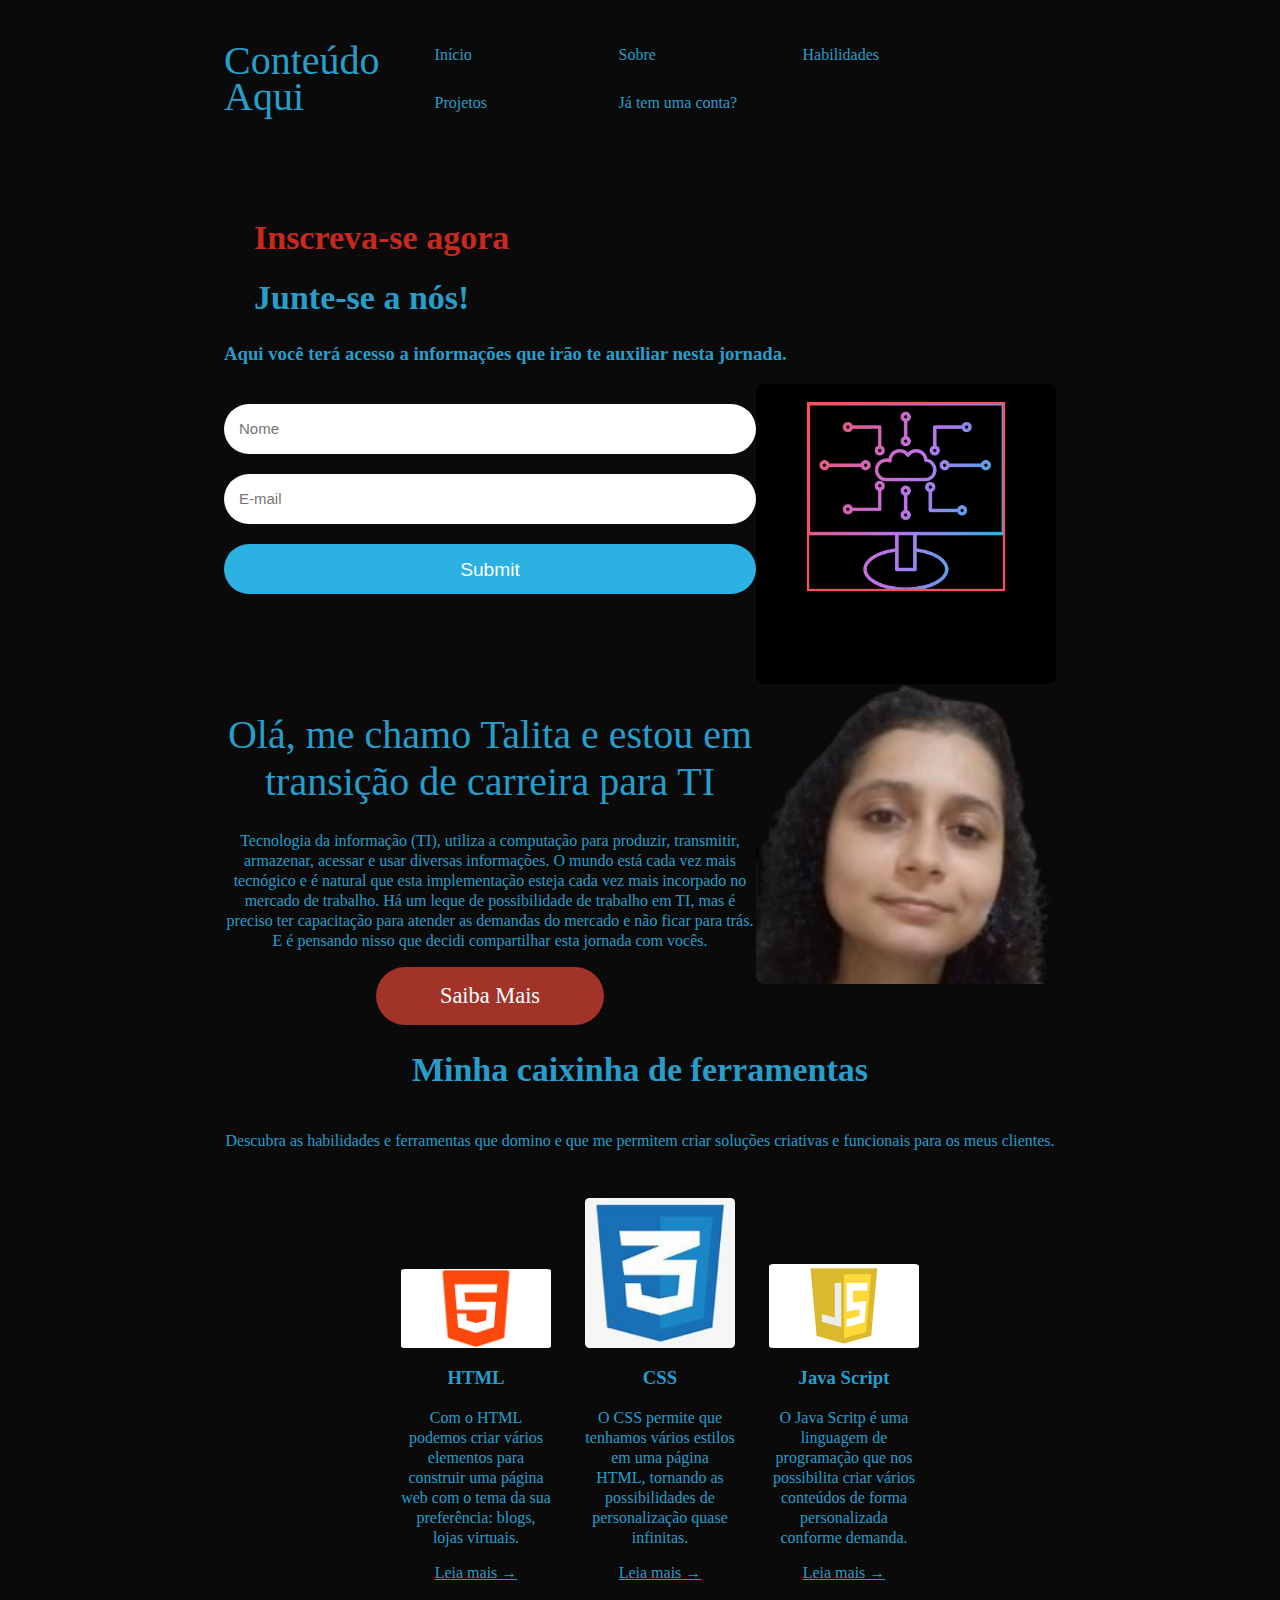
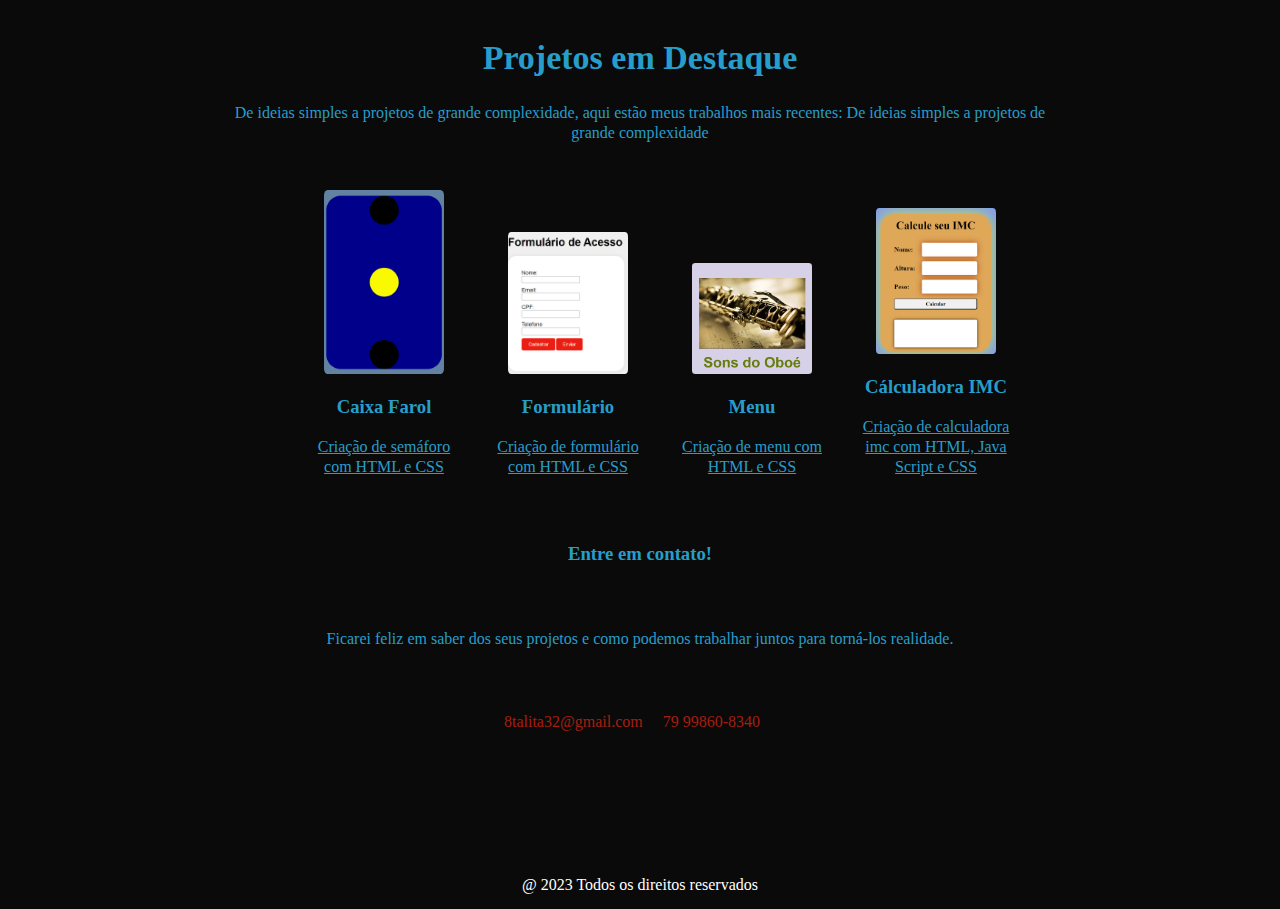
==== index.html @ 5a0dc0a3 "Update index.html" ====
<!DOCTYPE html>
<html lang="en">
<head>
    <meta charset="UTF-8">
    <meta name="viewport" content="width=device-width, initial-scale=1.0">
    <link rel="stylesheet" href="estilizando.css">
    <script src="estilizando.js"></script>
    
    <title>Trilhando TI</title>
   
</head>
<body>
    <header>
        <div id="title">
            <h1>Conteúdo</h1>
            <h1>Aqui</h1>
        </div>
        <ul class="navbar_links">
            <a href="inicio"><li>Início</li></a>
            <a href="about"><li>Sobre</li></a>
            <a href="https://github.com/8talita"><li>Habilidades</li></a>
            <a href="https://github.com/8talita/my.port.fullstack"><li>Projetos</li></a>
            <a href="#" id="Inscreva-se-btn"><li>Já tem uma conta?</li></a>
        </ul>
    </header>
    <main>
        <aside>
            <h2><span>Inscreva-se agora</span></h2>
            <h2>Junte-se a nós!</h2>
            <h3>
                Aqui você terá acesso a informações que irão te auxiliar nesta jornada.
            </h3>
            <div class="form_image">
            <form>
                <input type="text" placeholder="Nome">
                <input type="text" placeholder="E-mail">
                <input type="submit" placeholder="Enviar">
            </form>
            <img src="now.png" alt="frente">
            </div>
        </aside>
        <div id="inicio" class="meio">
            <div class="meio_esquerda">
                <h1>Olá, me chamo Talita e estou em transição de carreira para TI</h1>
                <p>
                    Tecnologia da informação (TI), utiliza a computação para produzir, transmitir, armazenar, acessar e usar diversas informações. O mundo está cada vez mais tecnógico e é natural que esta implementação esteja cada vez mais incorpado no mercado de trabalho.
                    Há um leque de possibilidade de trabalho em TI, mas é preciso ter capacitação para atender as demandas do mercado e não ficar para trás. E é pensando nisso que decidi compartilhar esta jornada com vocês.
                </p>
               
                <a class="btn btn-primary" href="#about"> Saiba Mais</a>
                
            </div>
            <div class="meio_direita">
                <img src="euee.png" alt="eu">

            </div>
        </div>
       <!-- <section id="about" class="about max_width">
        <div class="about_left">
            <p>
           <h2 class="secundary-title"> Além de  Desenvolvedora, quem sou eu?</h2>
           </p>
           <p></p>
            <li> <p>
                Que tal tal se conectar comigo nas redes sociais? Assim vocês me
                conhecem mais um pouquinho e podemos trocar experiência
            </p>
           
        <ul class="redesocial max-Width">
            <li>
                <div class="redes">
                <a href="https://github.com/8talita"><img src="github.png" alt="github"></a>
            </li>
            <li>
                <a href="https://www.instagram.com/8talita/"><img src="instagram.png" alt="instagram"></a>
            </li>
            <li>
                <a href="https://www.linkedin.com/in/talita-priscila-farias-santos-453526150/"><img src="linkedin.png" alt="linkedin"></a>
            </li>
        </ul>
    </div>
        </section> -->
<section id="skills" class="skills">
    <div class="skills_content max-Width">
        <h2 class="fourth-title">Minha caixinha de ferramentas</h2>
        <p class="description">
            Descubra as habilidades e ferramentas que domino e que me permitem criar soluções criativas e funcionais para os meus clientes.
        </p>   
   
        <ul>
            <li>
                <div class="element1">
                   <img src="html.png" alt="eita">
                </div>
                <div class="project_info max-Width">
                    <h3>
                      HTML
                    </h3>
                    <p>
                        Com o HTML podemos criar vários elementos para construir uma página web com o tema da sua preferência: blogs, lojas virtuais.
                    </p>
                    <a href="#">Leia mais &rarr;</a>
                </div>
            </li>
            <li>
                <div class="element2">
                    <img src="css_res.jpg" alt="delivery">
                </div>
                <div class="project_info  max-Width">
                    <h3>
                       CSS
                    </h3>
                    <p>
                        O CSS permite que tenhamos vários estilos em uma página HTML, 
                        tornando as possibilidades de personalização quase infinitas. 
                    </p>
                    <a href="#">Leia mais &rarr;</a>
                </div>
            </li>

            <li>
                <div class="element3">
                    <img src="js.png" alt="ecommerce">
                </div>
                <div class="project_info  max-Width">
                    <h3>
                        Java Script
                    </h3>
                    <p>
                        O Java Scritp é uma linguagem de programação que nos possibilita criar vários conteúdos de forma personalizada conforme demanda.
                        
                    </p>
                    <a href="#">Leia mais &rarr;</a>
                </div>
            </li>
            <!-- <li>
                <div class="element4">
                    <img src="" alt="elem">
                </div>
                <div class="project_info  max-Width">
                    <h3>
                        Concretize seu sonho de obter sua loja virtual 
                    </h3>
                    <p>
                        Aqui você poderá reliazar o sonho de ter o seu próprio negócio
                        com ampla rentabilidade com menos custo.
                        Sistema web desenvolviido para empresa 
                        como cadastro de tarefas, atribuição de
                        acompanhamento do status da atividade
                    </p>
                    <a href="#">Leia mais &rarr;</a>
                </div>
            </li> -->
        </ul>
    </section>

    <section id="projects" class="projects max-Width">
        <div class="projects_content">
            <h2 class="secondary-title">
                Projetos em Destaque
            </h2>
<p > De ideias simples a projetos de grande complexidade, aqui estão 
    meus trabalhos mais recentes: De ideias simples a projetos de grande complexidade </p>
    
     </div>
            <ul>
                <li class="skills_item">
                    <div class="image_container">
                        <img src="files.png" alt="Gerenciamentos de versões">
                    </div>
                <h3>Caixa Farol</h3>
                
                
              
                <p>
                    <a href="caixa-farol.html">Criação de semáforo com HTML e CSS</a>
                </p>
                </li>

                <li class="skills_item">
                    <div class="image_container">
                        <img src="notebook.png" alt="Desenvolvimento Web">
                    </div>
                    <h3>Formulário</h3>
                    <p><a href="formulariotalita.html">Criação de formulário com HTML e CSS</a></p>
                </li>

                <li class="skills_item">
                    <div class="image_container">
                        <img src="menu.png" alt="Web Design">
                    </div>
                    <h3>Menu</h3>
                    <p><a href="menu.html">Criação de menu com HTML e CSS</a></p>
                    
                </li>

                <li class="skills_item">
                    <div class="image_container">
                        <img src="imc.png" alt="UX/UI Design">
                    </div>
                    <h3>Cálculadora IMC</h3>
                    <p><a href="imc.html">Criação de calculadora imc com HTML, Java Script e CSS</a></p>
                </li>
            </ul>
        </div>
    </section>
    <footer>
    <div class="footer_content max-Width mb-0" >
        <h3 class="tertiary-title mb-m">
            Entre em contato!
        </h3>
        <p class="mb-m">
            Ficarei feliz em saber dos seus projetos e como podemos trabalhar
            juntos para torná-los realidade.
        </p>
    <div class="footer-contact mb-m">
        <span class="mb-m">8talita32@gmail.com</span>
        <span>79 99860-8340</span>
    </div>

    <ul class="mb-l max-Width">
        <li><a href="#"> <img src="" alt=""></a></li>
        <li><a href="#"> <img src="" alt=""></a></li>
        <li><a href="#"> <img src="" alt=""></a></li>
    </ul>
    <p class="footer-copyright">
        @ 2023 Todos os direitos reservados
    </p>
    </div>
</footer>
    </main>
</body>
</html>
---- estilizando.css ----
body{
    background-color: rgb(10, 10, 10);
    color: rgb(39, 158, 202);
    font-family: poppinsregular;
    max-width: 65%;
    margin: 0 auto;
    padding: 15px;
}

header{ display: flex;
    flex-direction: row;
    justify-content: space-between;
    align-items: center;
}

#title{
    flex-direction: column;
    line-height: 10px;
}

li{
    display: inline-block;
    margin: 15px;
    width: 150px;
}
a{
    color:rgb(39, 158, 202);
}

a:hover{
  color: rgb(243, 243, 238);
    transition: 0.3s all;
}

#inscreva-se-btn{
    border:  7px solid (blue);
    padding: 10px;
    border-radius: 15px;
    
}
#inscreva-se-btn:hover{
    background-color: blueviolet;
    color: white;
    
}
h1{
    font-size: 40px; 
   font-weight: 200;
}

main{
    display: flex;
    flex-direction: column;
    margin-top: 50px;
}
 h2{
    font-size: 34px; 
    line-height: 30px;
    font-family:poppinsregular;
    margin: 30px 30px;
 }
 span{
    color: rgb(200, 41, 30);

 }
 p{
    line-height: 20px;
    max-width: 100%;
    font-family:poppinsregular;
    text-align: center;
 }

 img{
    width: 300px;
    flex-direction: column;
    border-radius: 3%;
 }

 form{
    display: flex;
    flex-direction: column;
    width: 100%;
 }

 input[  type="submit"]{
    height: 50px;
    width: 100%;
    background-color: rgb(43, 177, 226);
    color: rgb(255, 255, 255);
    font-weight:400;
    font-size:1.2rem;
    border-radius: 2rem;
    text-decoration: none;
 }

 input[ type="submit"]:hover{
    cursor: pointer;
 }

 input{
    margin-top: 20px;
    height: 20px;
    padding: 15px;
    border-radius: 2rem;
    border: none;
    font-size: 15px;
 }

 .form_image{
    display: flex;
    flex-direction: row !important;
 }
 .meio{
    display: flex;
    flex-direction:row;
    text-align: center;
 }

 .btn{
    background-color: none;
    border: none;
    padding: 1rem 4rem;
    display: inline-block;
    border-radius: 2rem;
 }

 .btn.btn-primary{
    background-color: rgb(162, 51, 41);
    color:white;
    font-weight:400;
    font-size:1.4rem;
    text-decoration: none;
 }

 .about{ flex-direction: column;
      
 }

.about h2{
   flex-direction: column;
}

.about_left h2{
   width: 100%;
   margin-right:100px;
   text-align: center;
}


.skills_content{
   display: flex;
   flex-direction: column;
   text-align: center;
}

.description{
   text-align: center;
   max-width: 100%;
   
}


.redesocial{ 
   display: flex;
   flex-direction: row;

}

.redesocial img{
margin: center;
max-width: 30%;
flex-direction: row;
ali
}



.skills_item img{
   max-width: 120px;
   
   
}


.projects{
   text-align: center !important;
   display: flex;
   flex-direction: column;
   max-width: 500%;
   
}

.projects p{
   max-width: 100%;
   text-align: center;
   flex-direction: column;
   
}
.project_info{
  align-items:center;
  width: 150px;
   
}


.element1{
   display:flex;
   flex-direction:row;
   text-align: center;
}

.element1 img{
   margin:center;
   width: 150px;
   border-radius:3%;
}

.element2{
   display:flex;
   flex-direction:row;
   text-align: center;
}
.element2 img{
   margin:center;
   width: 150px;
   border-radius:3%;
}

.element3{
   display:flex;
   flex-direction:row;
}
.element3 img{
   margin:center;
   width: 150px;
   border-radius:3%;
}
.element4{
   display:flex;
   flex-direction:row;
}
.element4 img{
   margin:center;
   width: 150px;
   border-radius:3%;
}
.max-width{
   width: 100%;
   max-width: 120rem;
   
}
.mb-0{
   margin-bottom: 0;
   
}
.mb-s{
   margin-bottom: 1rem;
   text-align: center;
   max-width: 60%;
}

.mb-m{
   margin-bottom: 4rem;
   text-align: center;
   max-width: 100%;
}
.mb-l{
   margin-bottom: 2rem;
}

.mb-xl{
   margin-bottom: 3rem;
}

.footer_content{
   display:inline-block;
   flex-direction: column;
   align-items: center;
   text-align: center;
   height: 10px;
   width: 100%;
}
.footer-contact span{
   color: rgb(167, 30, 15);
   margin-right: 1rem;
}

.footer-copyright{
   color: white;
   align-items: center;
}

@media only screen and (max-width:1024px){
 html{font-size:60%}
h1{font-size:1rem;
}}

@media only screen and (max-width:768px){
   html{
      font-size:58%;
   }
   .max-width{
      padding:0 2rem;
   }
}

@media only screen and (max-width: 425px){
   h1{
      font-size: 4.2rem;
   }
}
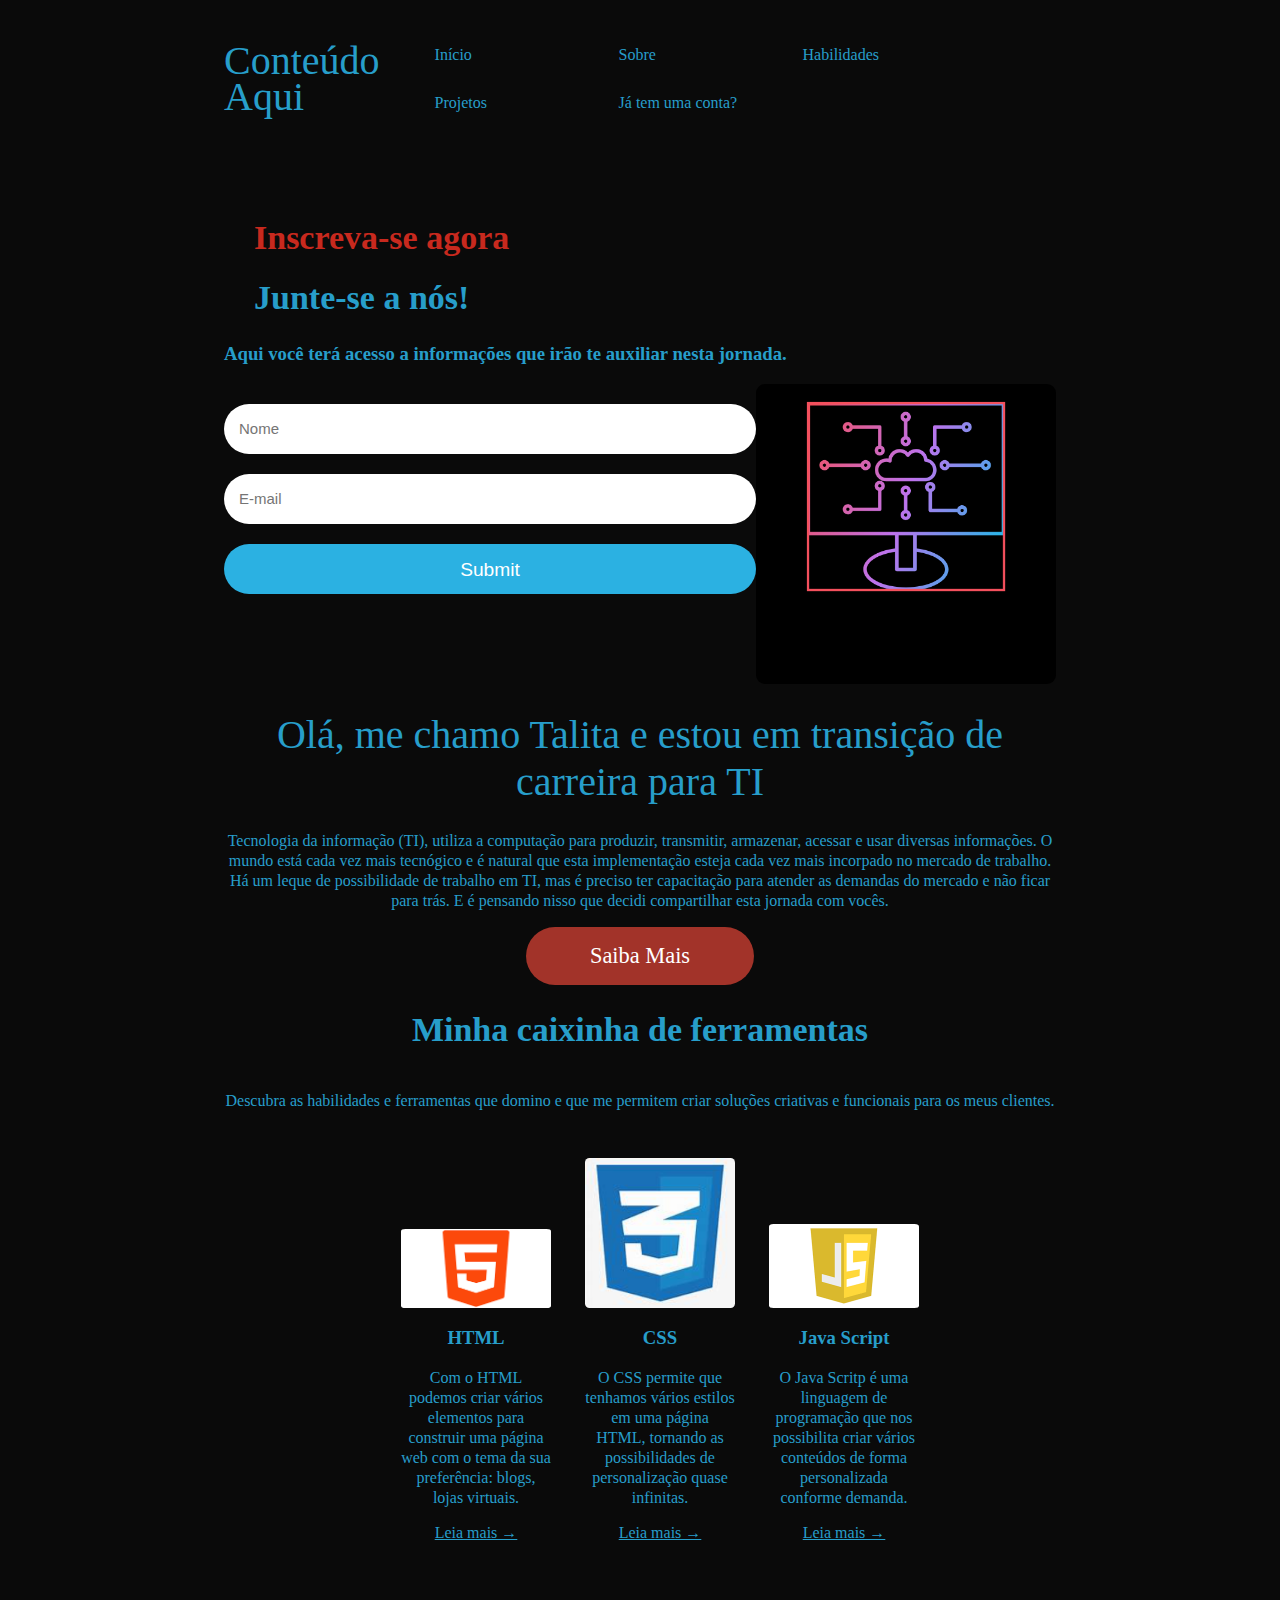
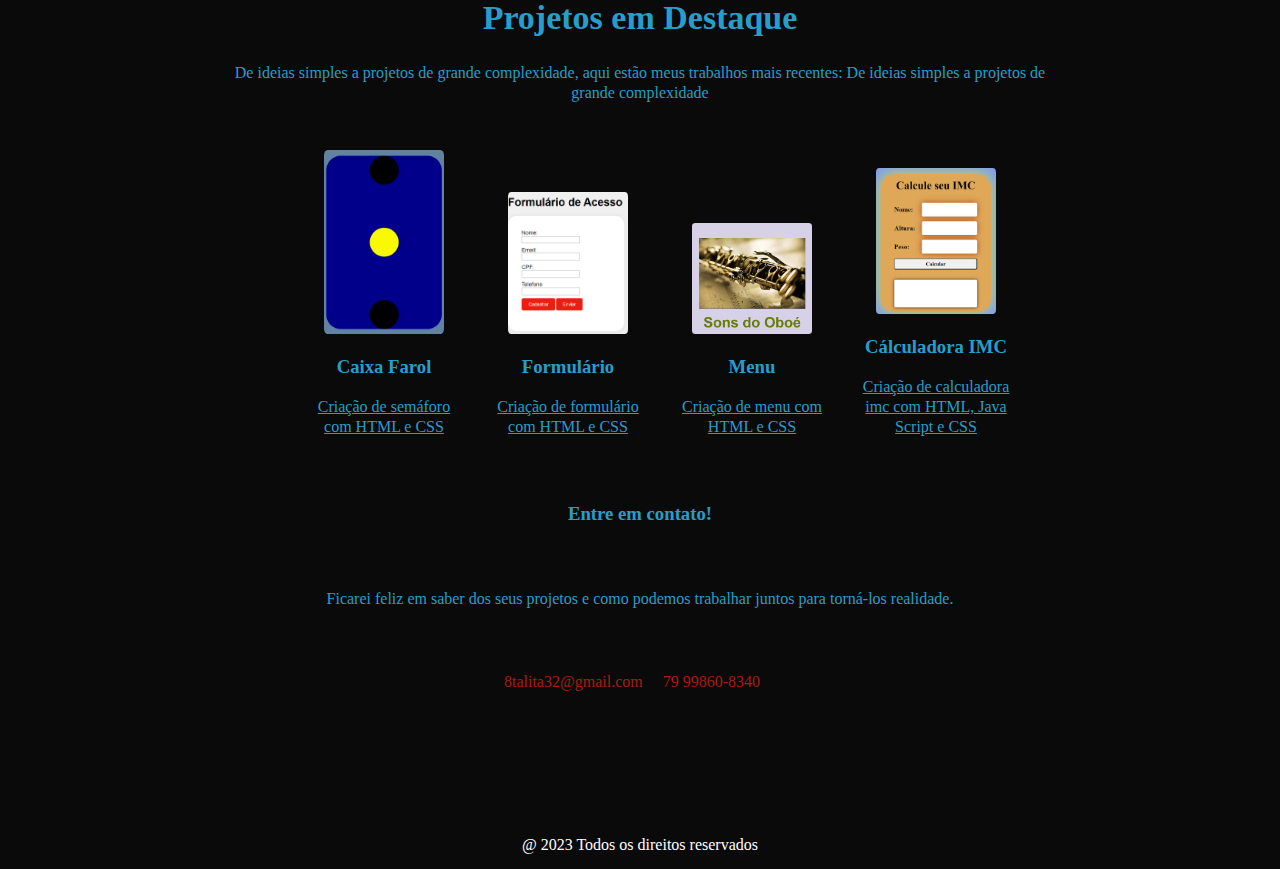
==== commit e214f15c: "Update index.html" ====
--- a/index.html
+++ b/index.html
@@ -50,10 +50,9 @@
                 <a class="btn btn-primary" href="#about"> Saiba Mais</a>
                 
             </div>
-            <div class="meio_direita">
+           <!--<div class="meio_direita">
                 <img src="euee.png" alt="eu">
-
-            </div>
+            </div>-->
         </div>
        <!-- <section id="about" class="about max_width">
         <div class="about_left">
@@ -66,19 +65,28 @@
                 conhecem mais um pouquinho e podemos trocar experiência
             </p>
            
+           
         <ul class="redesocial max-Width">
-            <li>
-                <div class="redes">
+            
+            <li div class="redes">
                 <a href="https://github.com/8talita"><img src="github.png" alt="github"></a>
-            </li>
-            <li>
+           
+            
                 <a href="https://www.instagram.com/8talita/"><img src="instagram.png" alt="instagram"></a>
-            </li>
-            <li>
+            
+          
                 <a href="https://www.linkedin.com/in/talita-priscila-farias-santos-453526150/"><img src="linkedin.png" alt="linkedin"></a>
             </li>
+      
         </ul>
-    </div>
+  
+        </section>
+
+        <style>
+           li {margin-inline: auto;
+
+            }
+        </style>
         </section> -->
 <section id="skills" class="skills">
     <div class="skills_content max-Width">
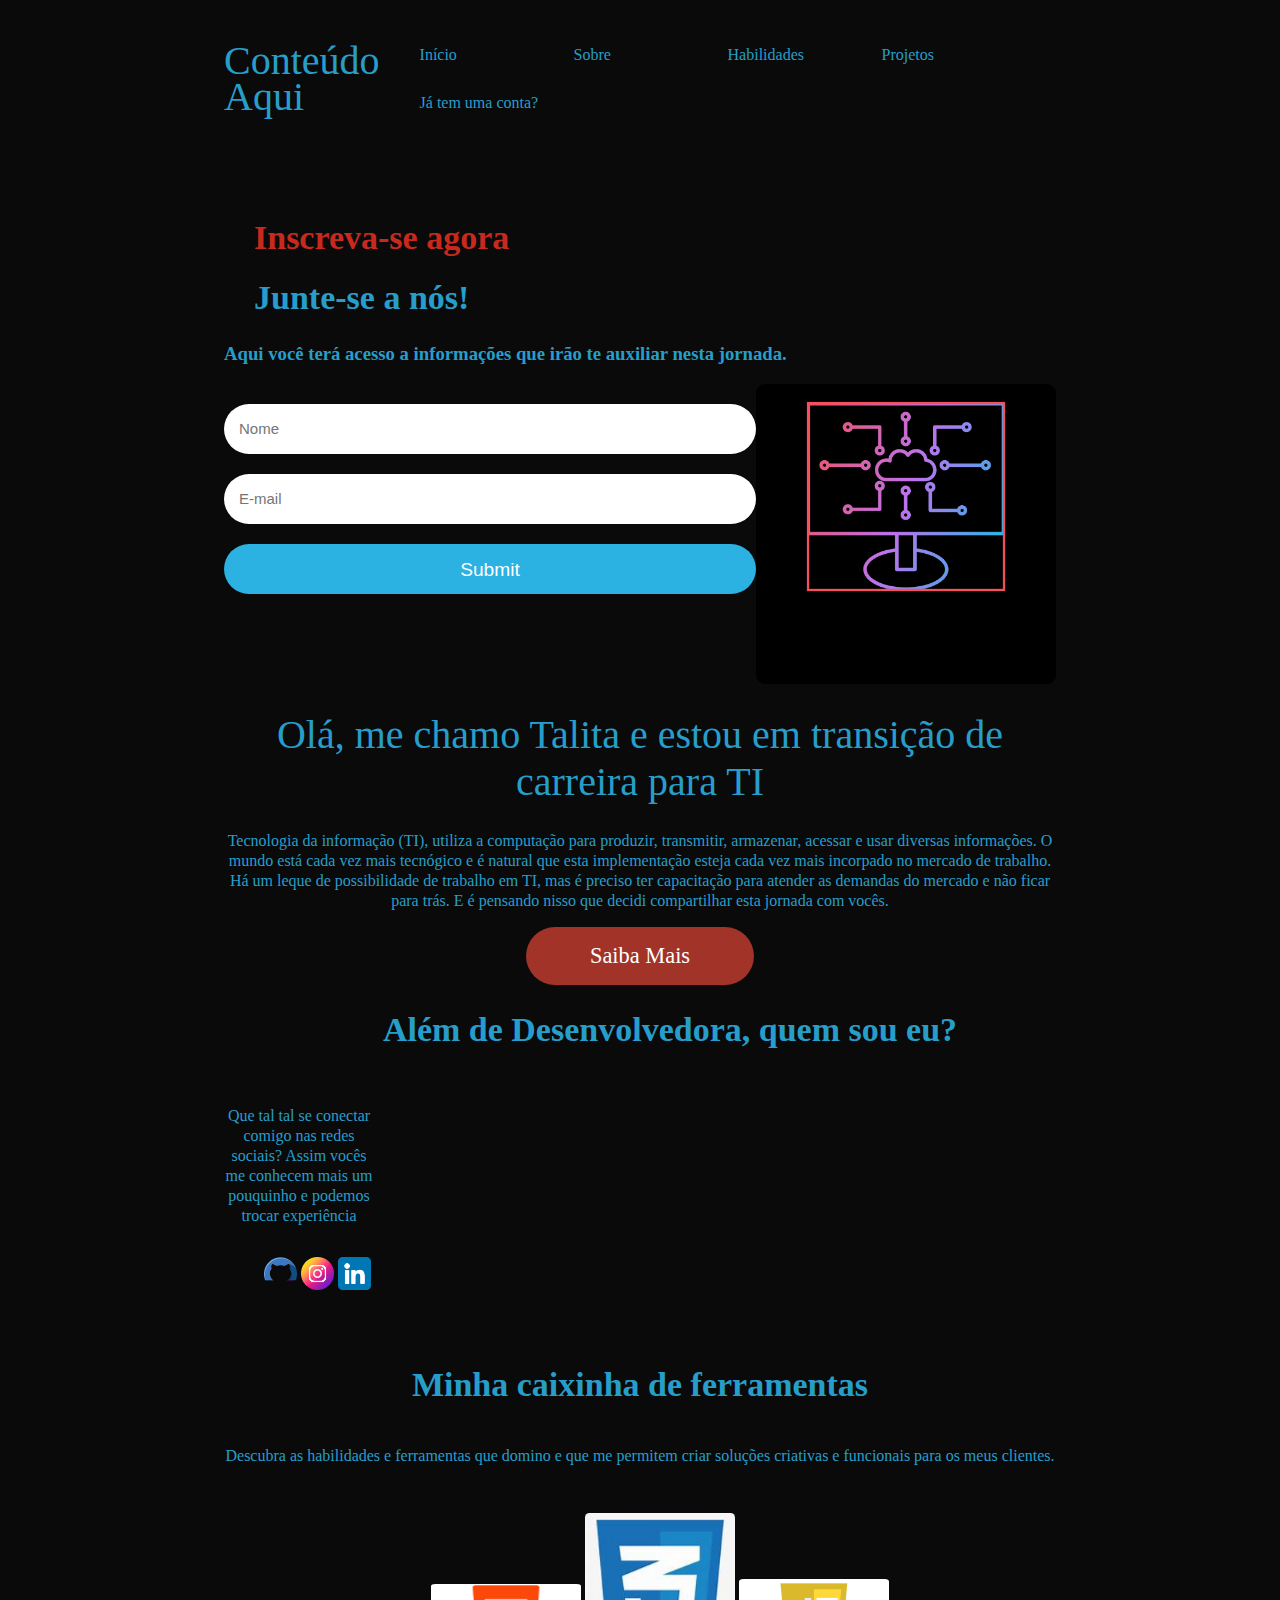
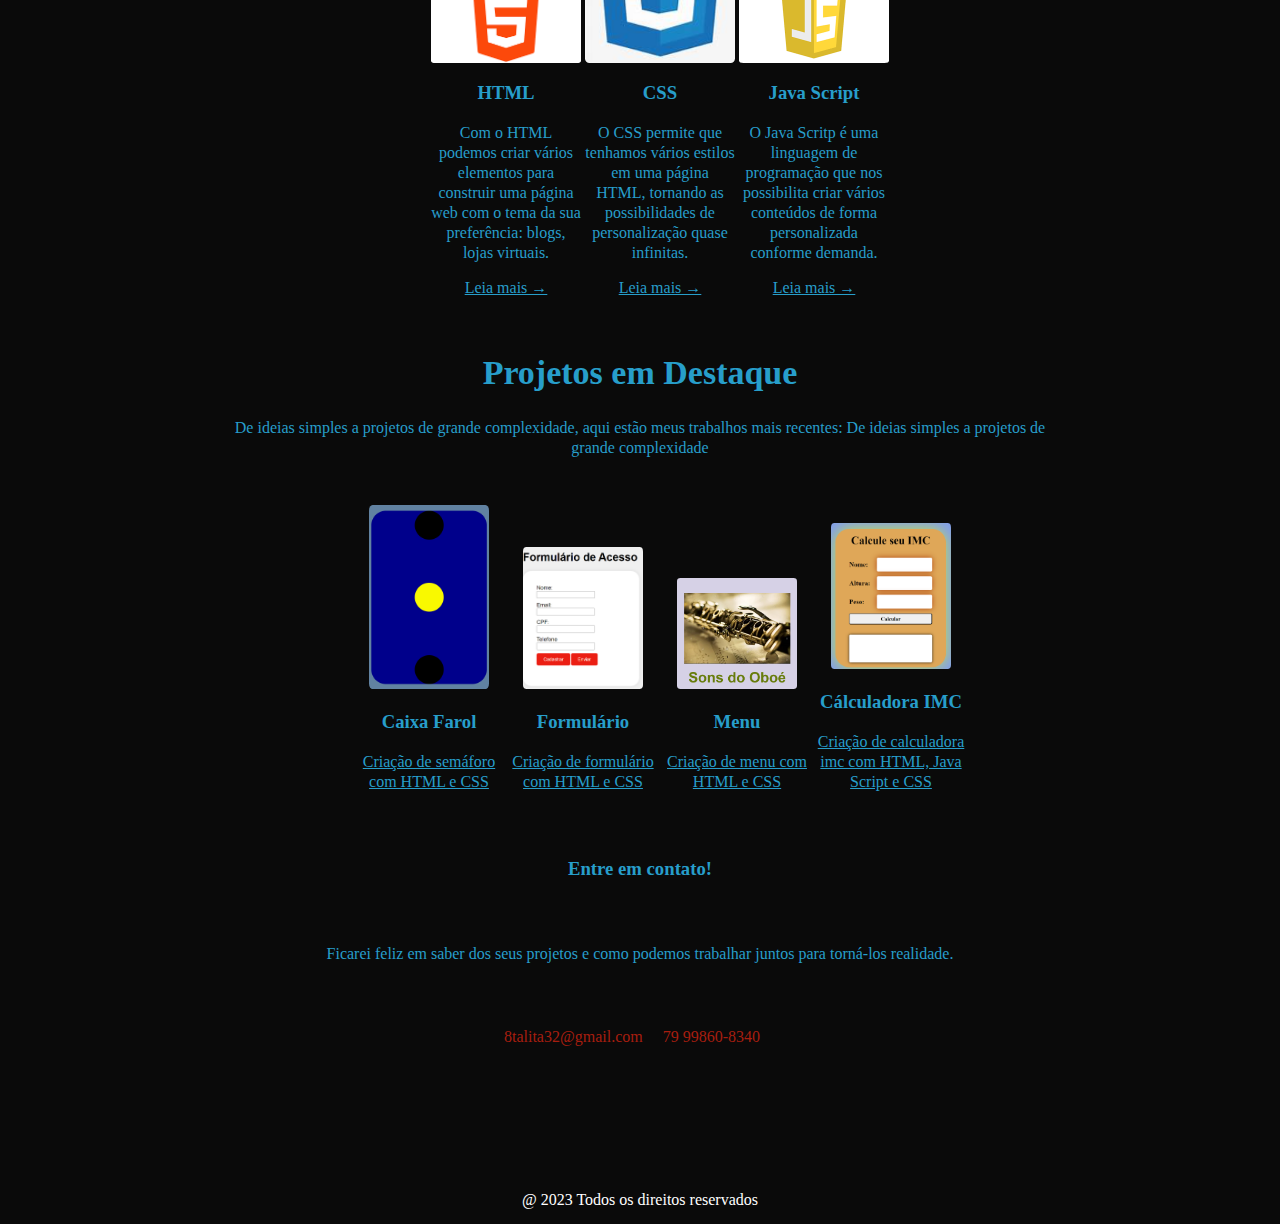
==== commit 703d4fc9: "Update index.html" ====
--- a/index.html
+++ b/index.html
@@ -54,7 +54,7 @@
                 <img src="euee.png" alt="eu">
             </div>-->
         </div>
-       <!-- <section id="about" class="about max_width">
+        <section id="about" class="about max_width">
         <div class="about_left">
             <p>
            <h2 class="secundary-title"> Além de  Desenvolvedora, quem sou eu?</h2>
@@ -87,7 +87,7 @@
 
             }
         </style>
-        </section> -->
+        </section> 
 <section id="skills" class="skills">
     <div class="skills_content max-Width">
         <h2 class="fourth-title">Minha caixinha de ferramentas</h2>
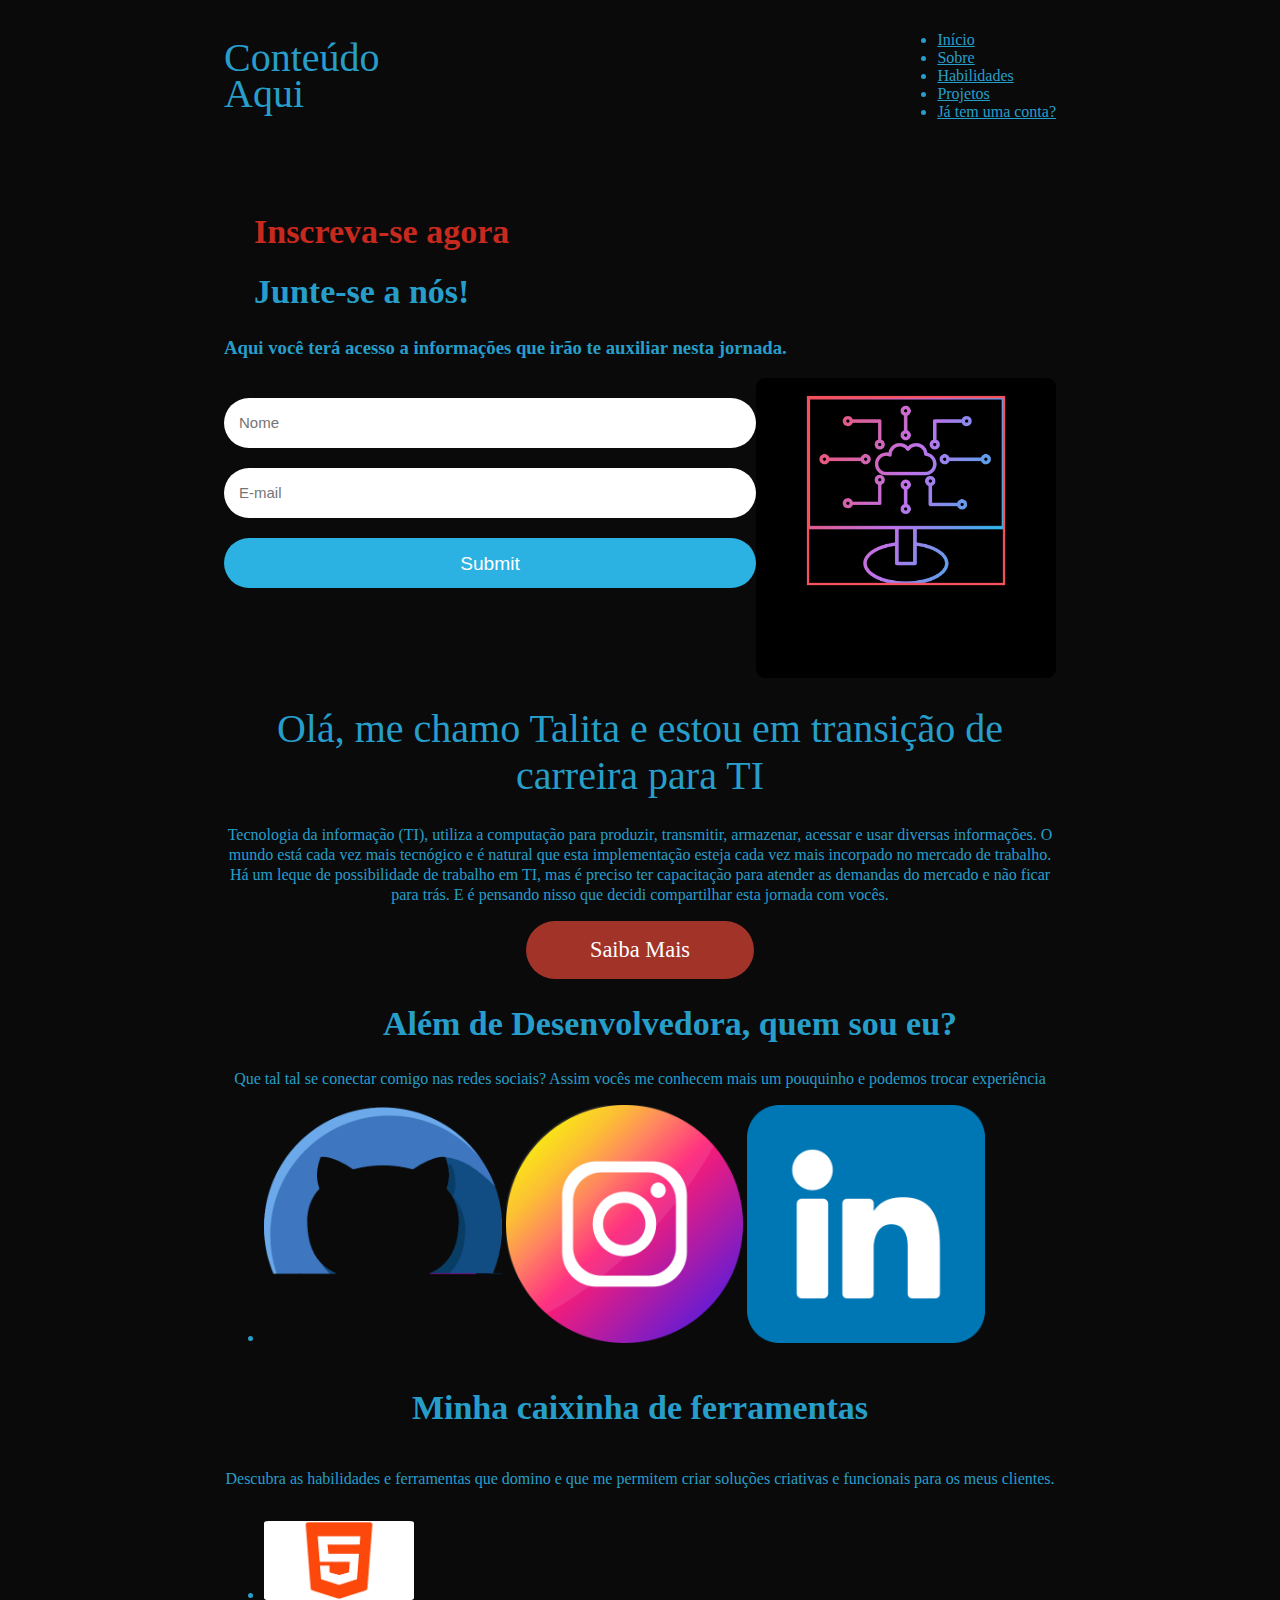
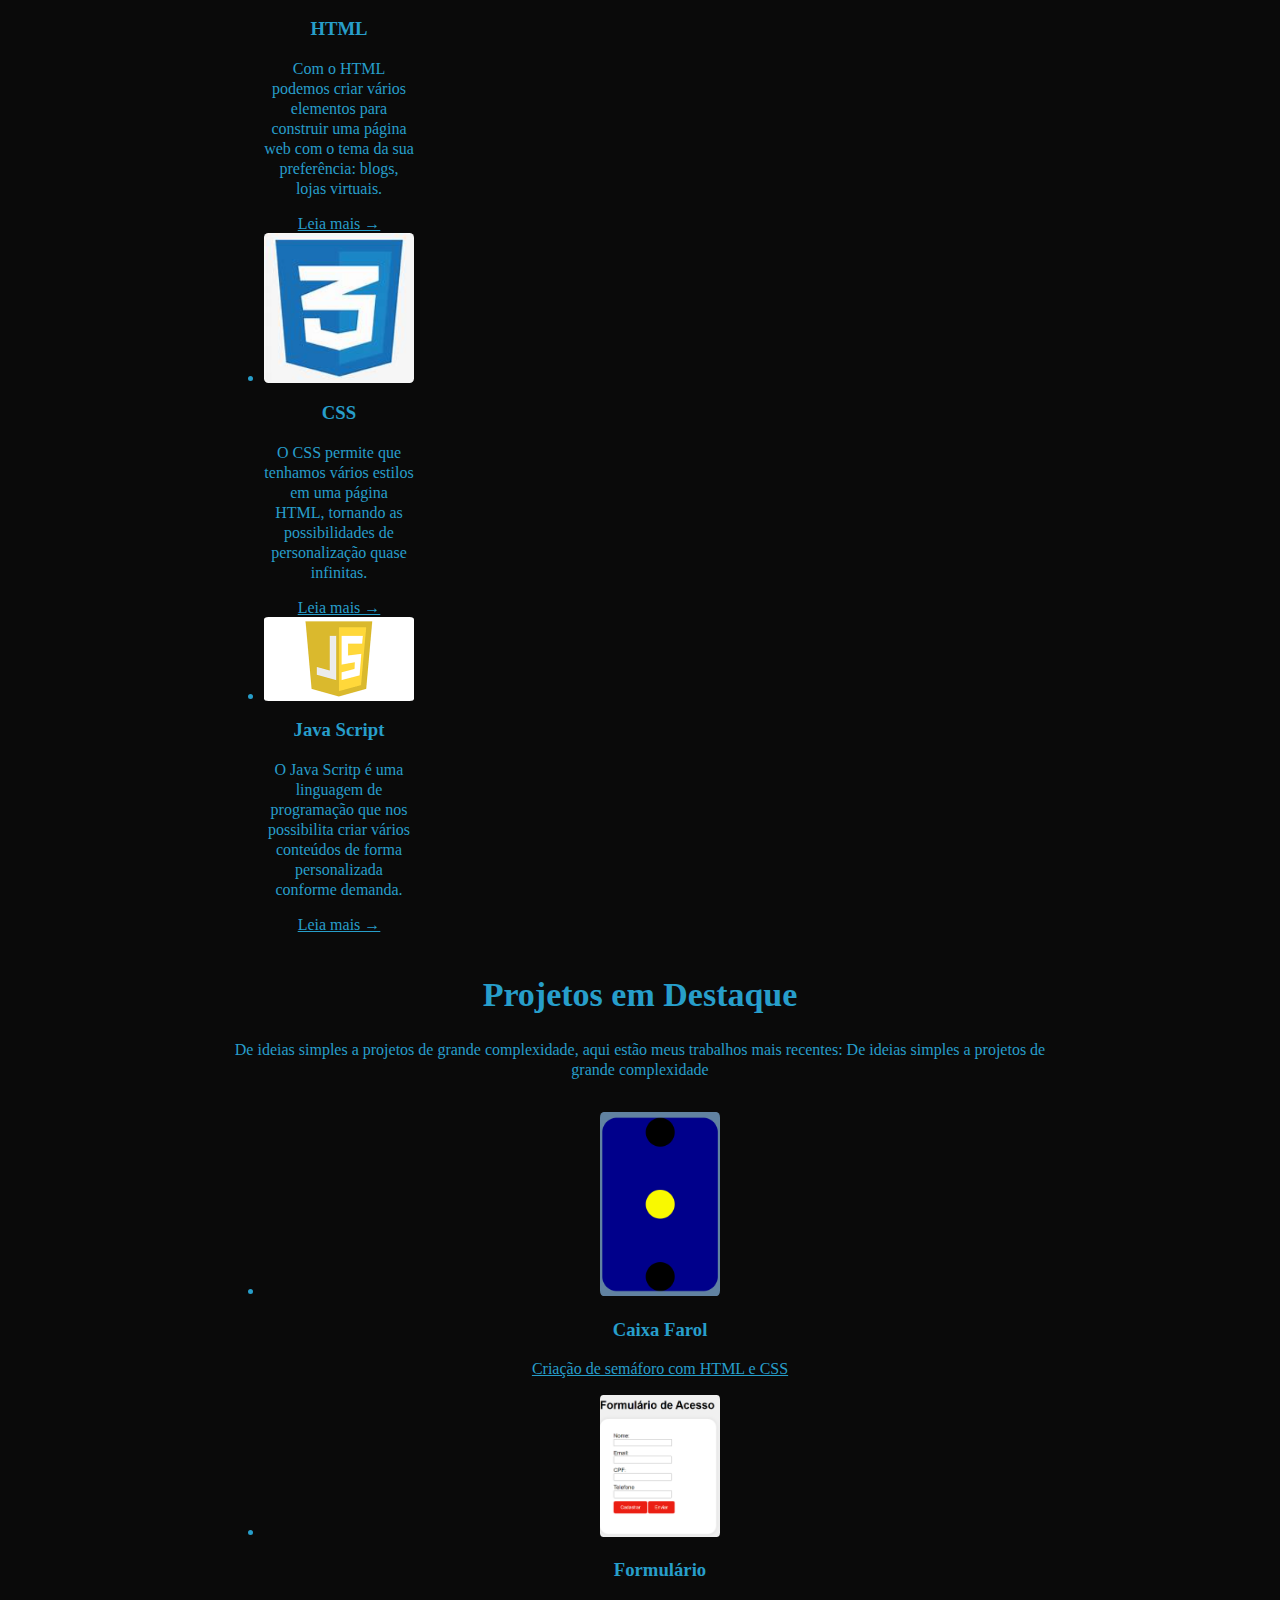
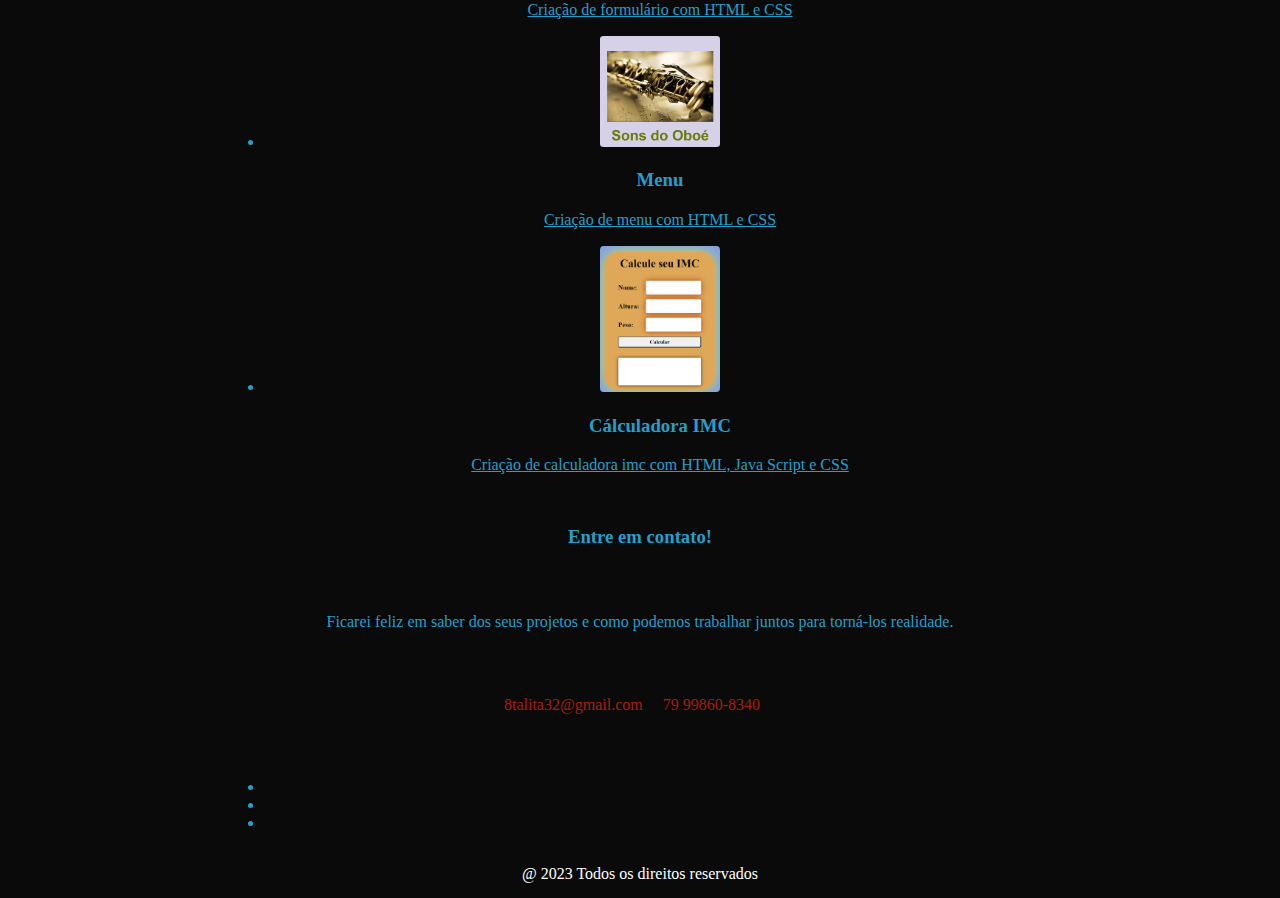
==== commit 75cfae34: "Update index.html" ====
--- a/index.html
+++ b/index.html
@@ -56,16 +56,16 @@
         </div>
         <section id="about" class="about max_width">
         <div class="about_left">
-            <p>
+            
+           <p>
            <h2 class="secundary-title"> Além de  Desenvolvedora, quem sou eu?</h2>
            </p>
            <p></p>
-            <li> <p>
+            <p>
                 Que tal tal se conectar comigo nas redes sociais? Assim vocês me
                 conhecem mais um pouquinho e podemos trocar experiência
             </p>
            
-           
         <ul class="redesocial max-Width">
             
             <li div class="redes">
@@ -87,9 +87,10 @@
 
             }
         </style>
-        </section> 
 <section id="skills" class="skills">
     <div class="skills_content max-Width">
+
+        
         <h2 class="fourth-title">Minha caixinha de ferramentas</h2>
         <p class="description">
             Descubra as habilidades e ferramentas que domino e que me permitem criar soluções criativas e funcionais para os meus clientes.
@@ -181,7 +182,7 @@
                 
               
                 <p>
-                    <a href="caixa-farol.html">Criação de semáforo com HTML e CSS</a>
+                    <a href="file:///E:/TALITA%20SENAC/caixa-farol.html">Criação de semáforo com HTML e CSS</a>
                 </p>
                 </li>
 
--- a/estilizando.css
+++ b/estilizando.css
@@ -18,11 +18,11 @@
     line-height: 10px;
 }
 
-li{
-    display: inline-block;
-    margin: 15px;
-    width: 150px;
-}
+
+
+   li {margin-inline: auto;
+
+            }
 a{
     color:rgb(39, 158, 202);
 }
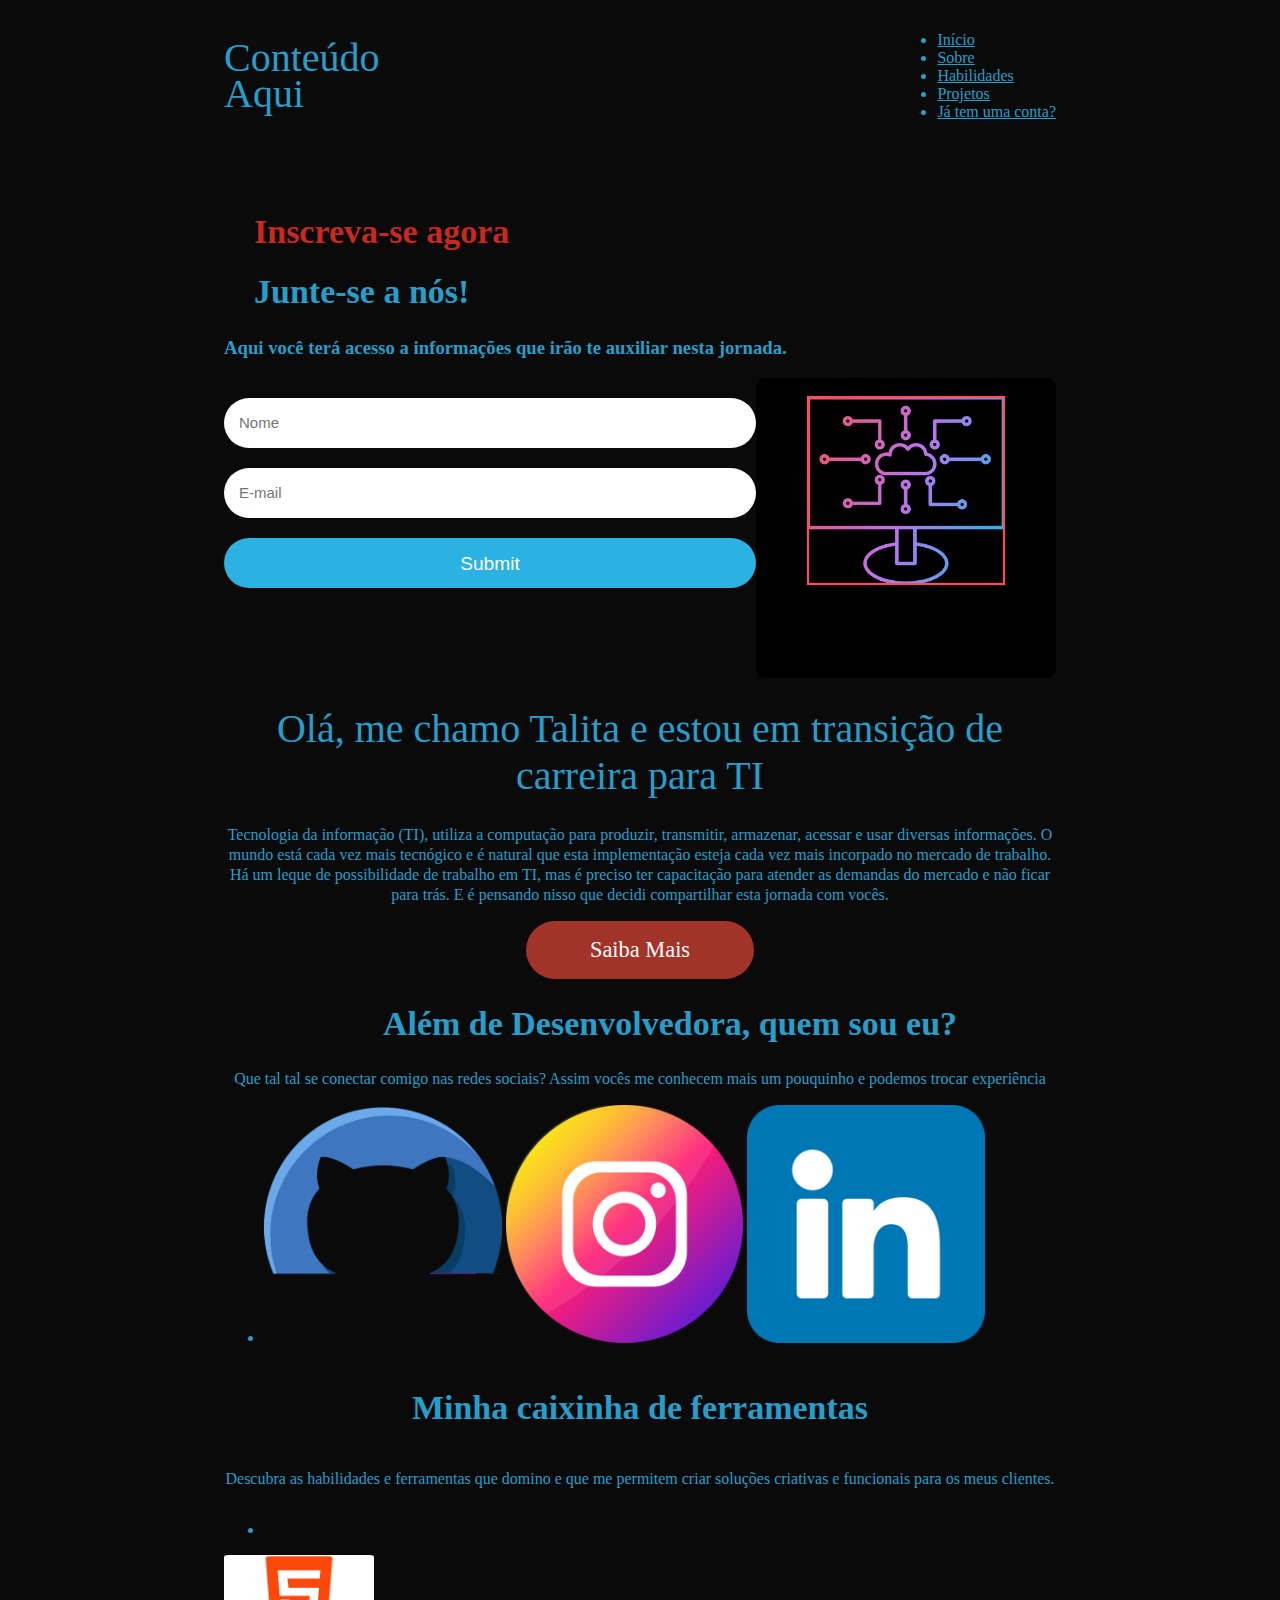
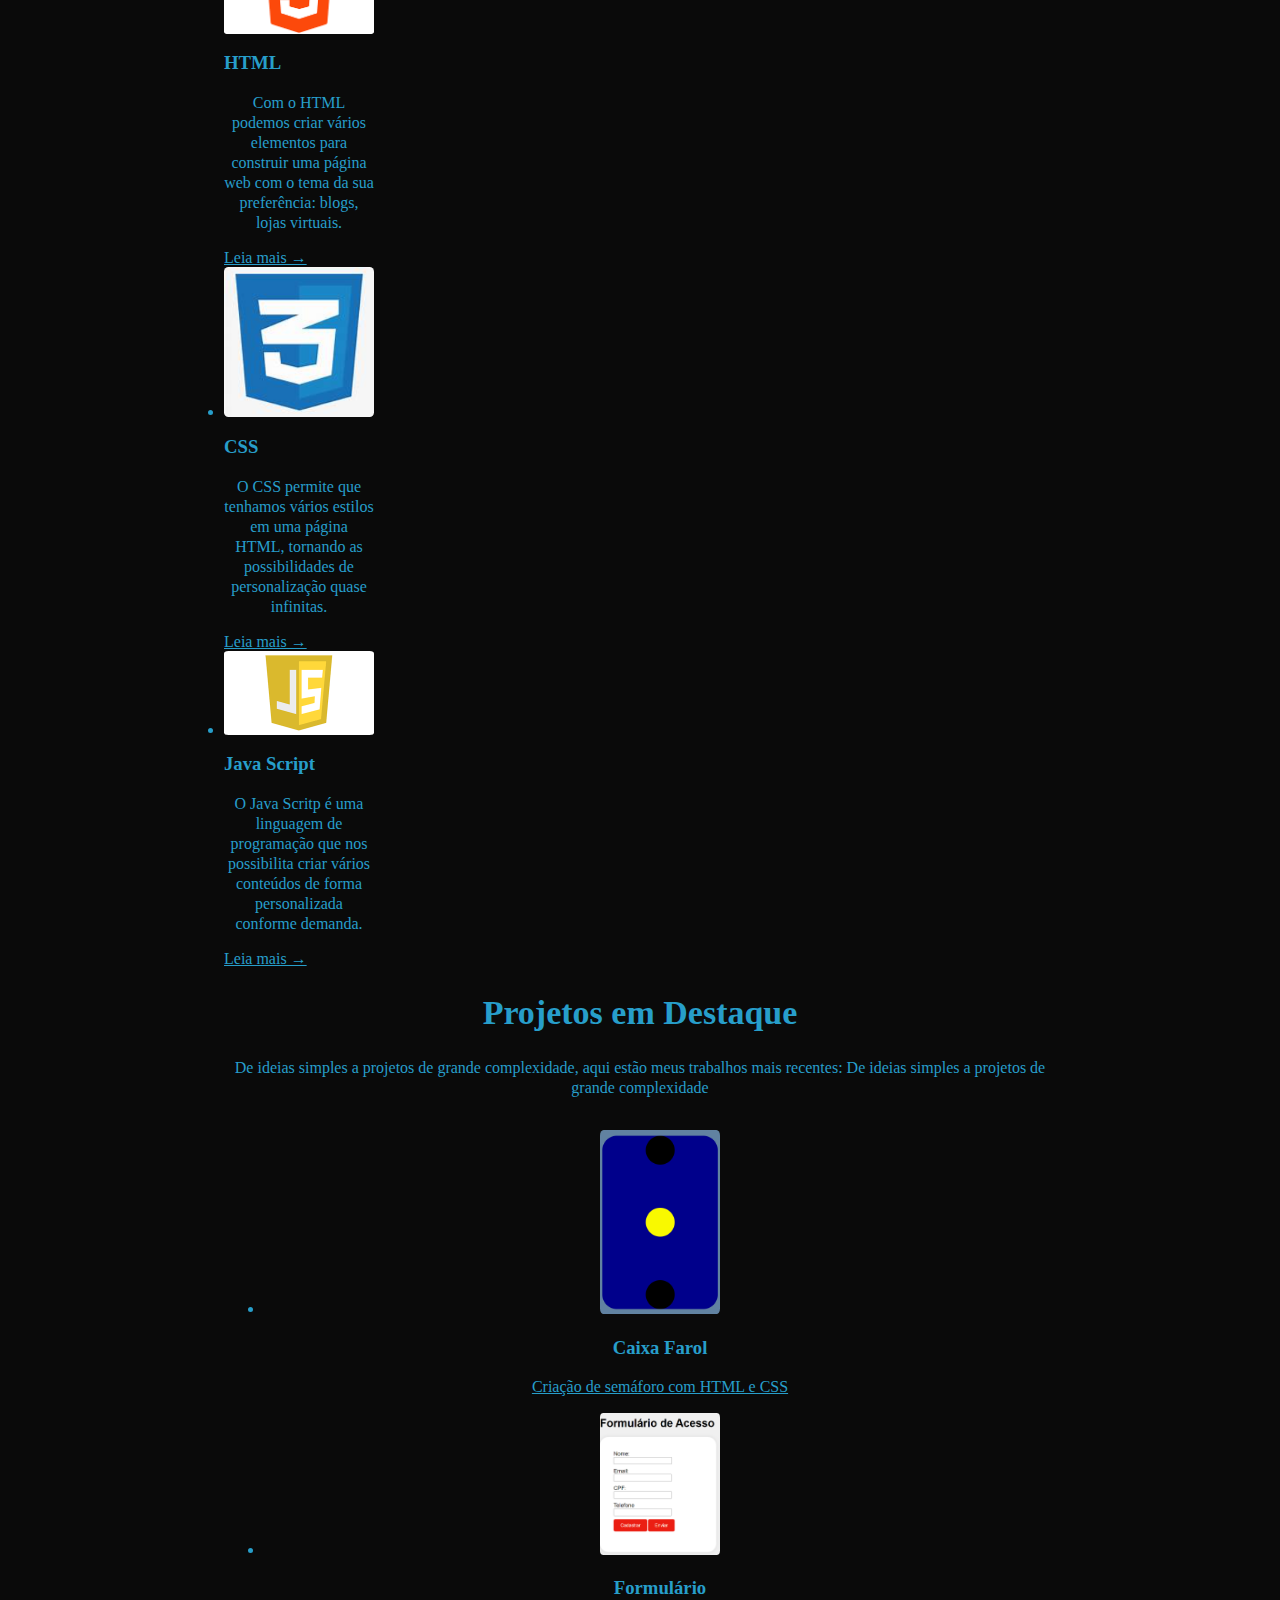
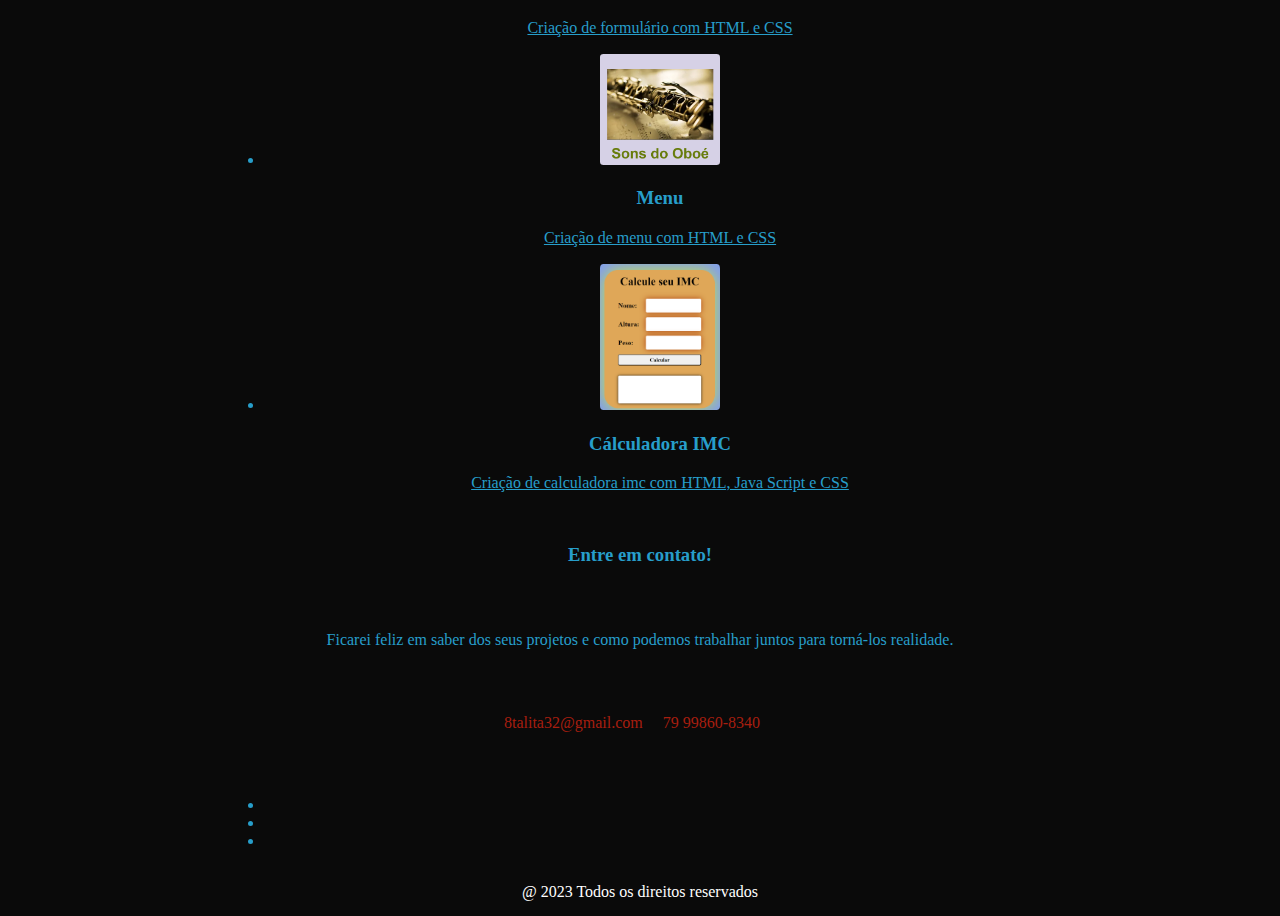
==== commit e942661a: "Update index.html" ====
--- a/index.html
+++ b/index.html
@@ -70,24 +70,19 @@
             
             <li div class="redes">
                 <a href="https://github.com/8talita"><img src="github.png" alt="github"></a>
-           
-            
                 <a href="https://www.instagram.com/8talita/"><img src="instagram.png" alt="instagram"></a>
-            
-          
                 <a href="https://www.linkedin.com/in/talita-priscila-farias-santos-453526150/"><img src="linkedin.png" alt="linkedin"></a>
             </li>
-      
         </ul>
   
         </section>
 
         <style>
            li {margin-inline: auto;
-
             }
         </style>
-<section id="skills" class="skills">
+
+        <section id="skills" class="skills">
     <div class="skills_content max-Width">
 
         
@@ -98,6 +93,7 @@
    
         <ul>
             <li>
+                </div>
                 <div class="element1">
                    <img src="html.png" alt="eita">
                 </div>
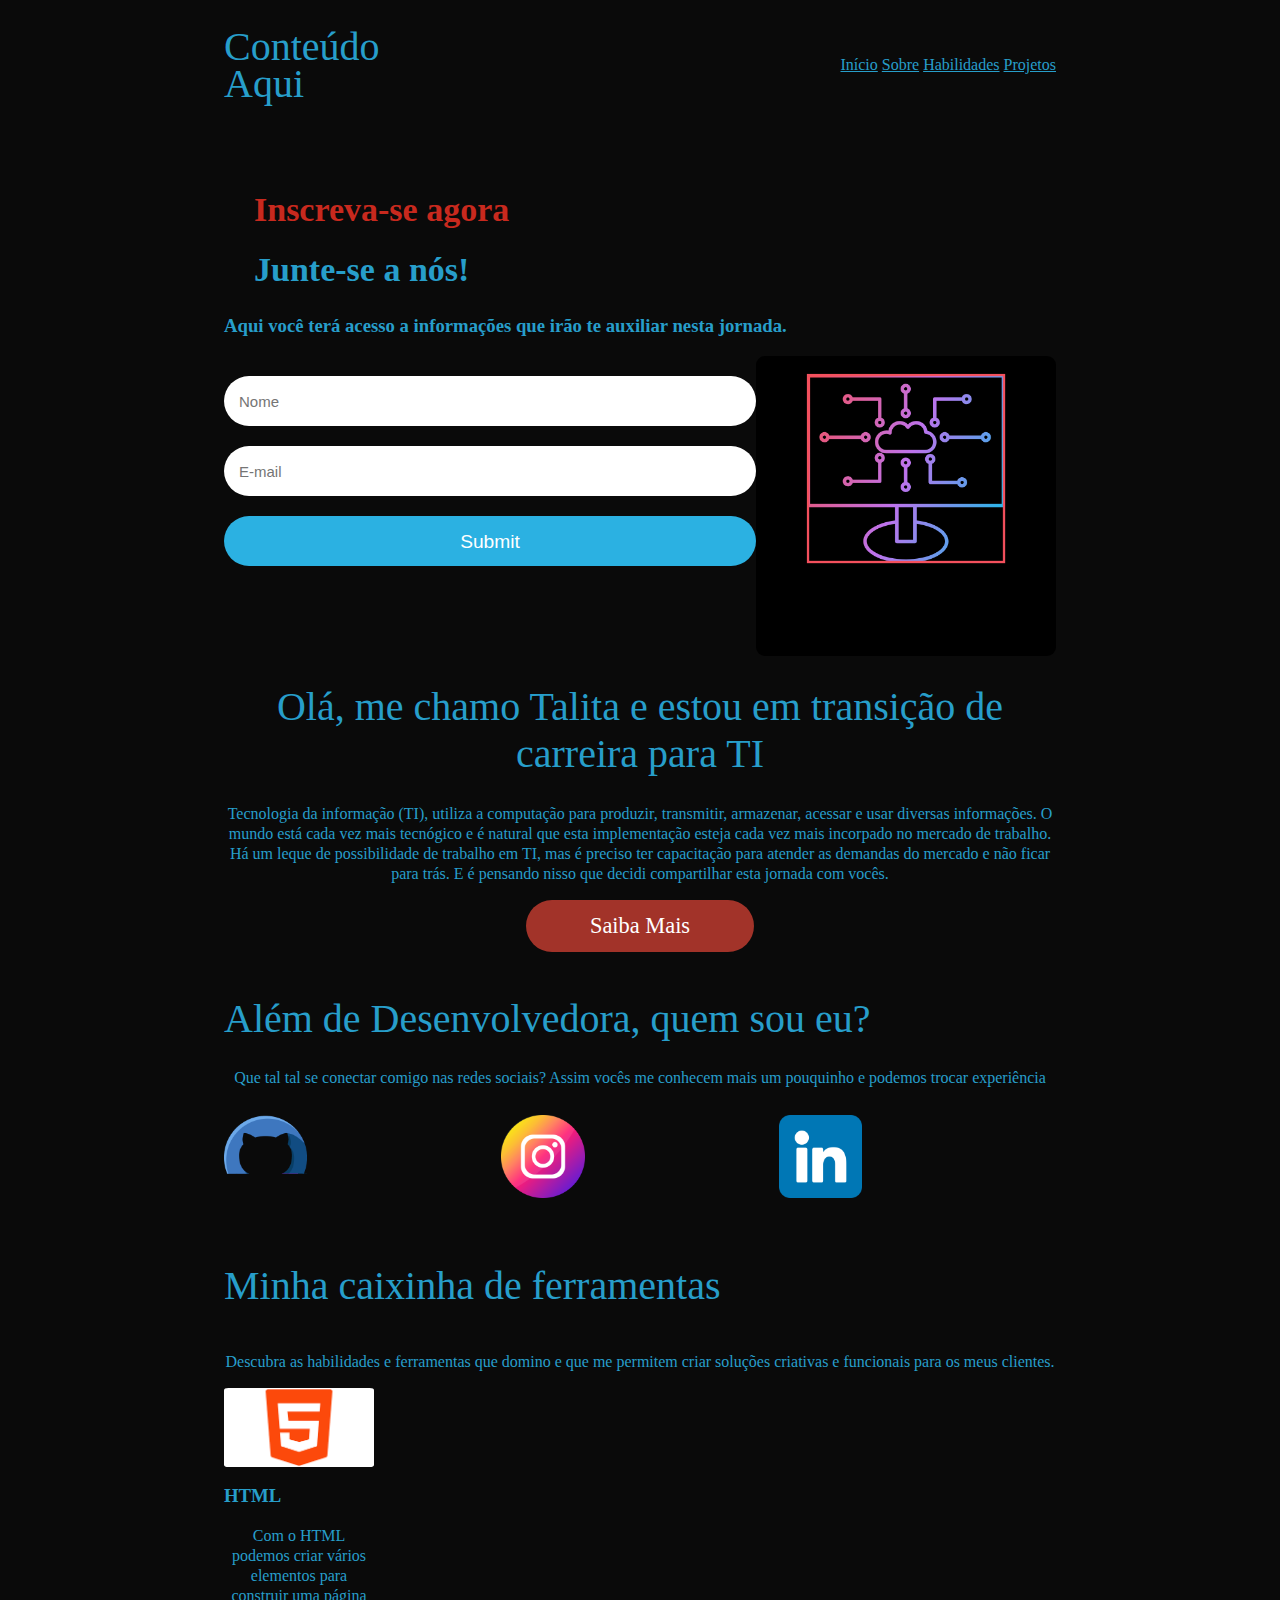
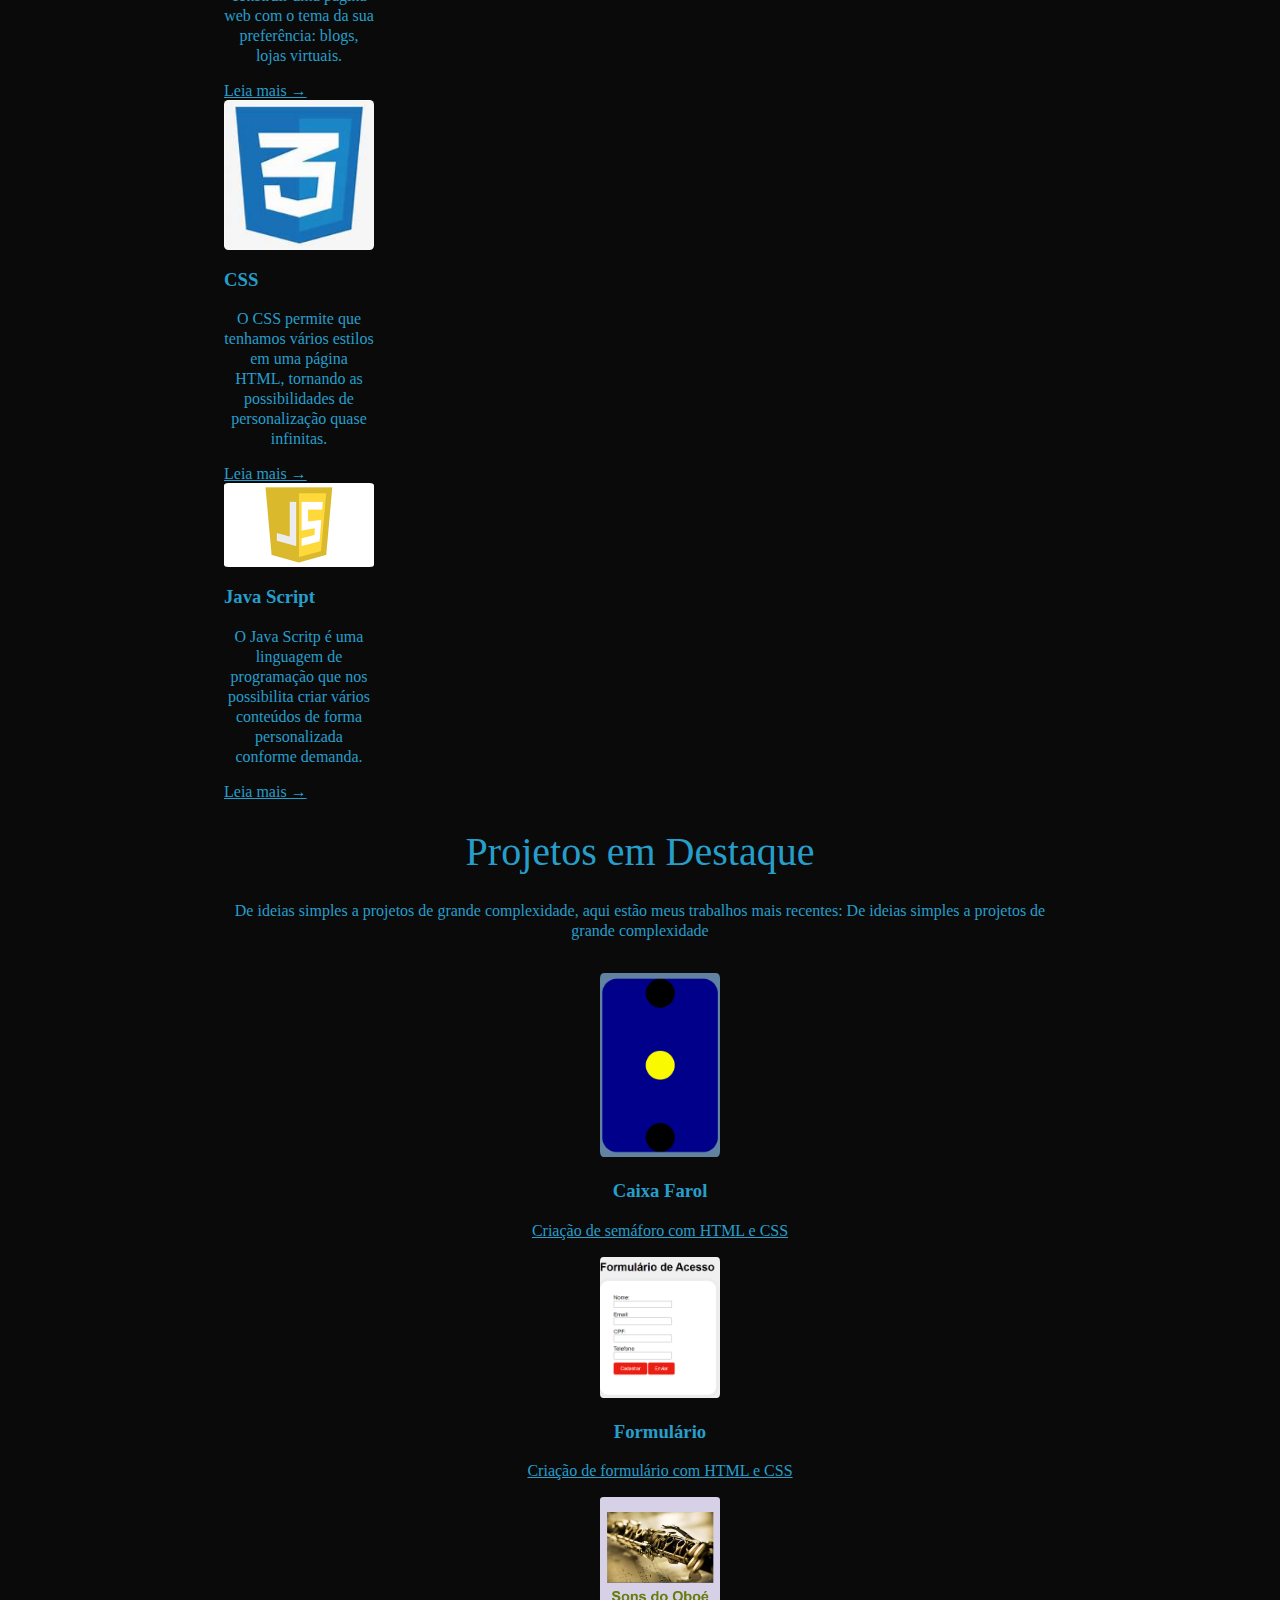
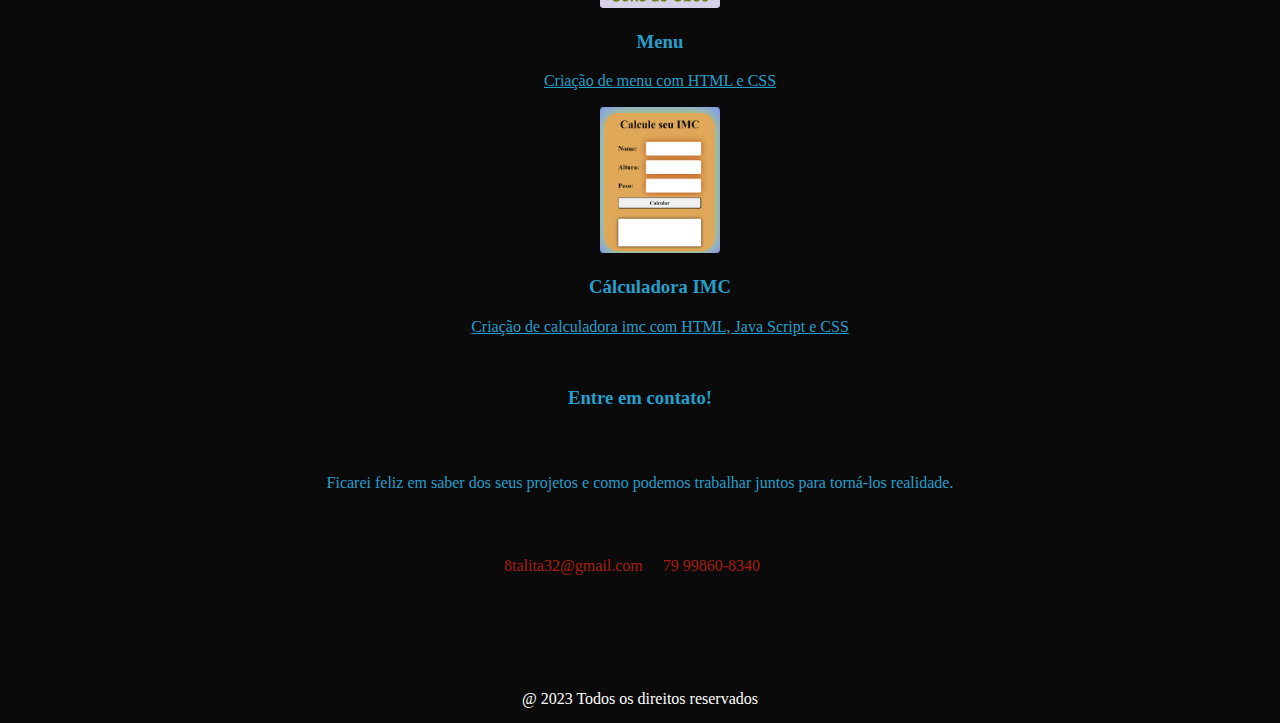
==== commit 9084d2ea: "Update index.html" ====
--- a/index.html
+++ b/index.html
@@ -15,13 +15,13 @@
             <h1>Conteúdo</h1>
             <h1>Aqui</h1>
         </div>
-        <ul class="navbar_links">
-            <a href="inicio"><li>Início</li></a>
-            <a href="about"><li>Sobre</li></a>
-            <a href="https://github.com/8talita"><li>Habilidades</li></a>
-            <a href="https://github.com/8talita/my.port.fullstack"><li>Projetos</li></a>
-            <a href="#" id="Inscreva-se-btn"><li>Já tem uma conta?</li></a>
-        </ul>
+        <div class="navbar_links">
+            <a href="inicio">Início</a>
+            <a href="about">Sobre</a>
+            <a href="https://github.com/8talita">Habilidades</a>
+            <a href="https://github.com/8talita/my.port.fullstack">Projetos</a>
+           
+        </div>
     </header>
     <main>
         <aside>
@@ -47,8 +47,7 @@
                     Há um leque de possibilidade de trabalho em TI, mas é preciso ter capacitação para atender as demandas do mercado e não ficar para trás. E é pensando nisso que decidi compartilhar esta jornada com vocês.
                 </p>
                
-                <a class="btn btn-primary" href="#about"> Saiba Mais</a>
-                
+                <p> <a class="btn btn-primary" href="#about"> Saiba Mais</a> </p>
             </div>
            <!--<div class="meio_direita">
                 <img src="euee.png" alt="eu">
@@ -56,44 +55,29 @@
         </div>
         <section id="about" class="about max_width">
         <div class="about_left">
-            
            <p>
-           <h2 class="secundary-title"> Além de  Desenvolvedora, quem sou eu?</h2>
+           <h1 class="secundary-title"> Além de  Desenvolvedora, quem sou eu?</h1>
            </p>
            <p></p>
             <p>
                 Que tal tal se conectar comigo nas redes sociais? Assim vocês me
                 conhecem mais um pouquinho e podemos trocar experiência
             </p>
-           
-        <ul class="redesocial max-Width">
-            
-            <li div class="redes">
+         <h1> 
+        <div class="redesocial max-Width">
                 <a href="https://github.com/8talita"><img src="github.png" alt="github"></a>
                 <a href="https://www.instagram.com/8talita/"><img src="instagram.png" alt="instagram"></a>
                 <a href="https://www.linkedin.com/in/talita-priscila-farias-santos-453526150/"><img src="linkedin.png" alt="linkedin"></a>
-            </li>
+        </div>
         </ul>
-  
+    </h1> 
         </section>
-
-        <style>
-           li {margin-inline: auto;
-            }
-        </style>
-
-        <section id="skills" class="skills">
-    <div class="skills_content max-Width">
-
-        
-        <h2 class="fourth-title">Minha caixinha de ferramentas</h2>
-        <p class="description">
+   
+
+        <h1 class="secundary-title">Minha caixinha de ferramentas</h1>
+        <p>
             Descubra as habilidades e ferramentas que domino e que me permitem criar soluções criativas e funcionais para os meus clientes.
         </p>   
-   
-        <ul>
-            <li>
-                </div>
                 <div class="element1">
                    <img src="html.png" alt="eita">
                 </div>
@@ -106,8 +90,8 @@
                     </p>
                     <a href="#">Leia mais &rarr;</a>
                 </div>
-            </li>
-            <li>
+            </div>
+            <div>
                 <div class="element2">
                     <img src="css_res.jpg" alt="delivery">
                 </div>
@@ -121,9 +105,9 @@
                     </p>
                     <a href="#">Leia mais &rarr;</a>
                 </div>
-            </li>
-
-            <li>
+            </div>
+
+            <div>
                 <div class="element3">
                     <img src="js.png" alt="ecommerce">
                 </div>
@@ -137,8 +121,8 @@
                     </p>
                     <a href="#">Leia mais &rarr;</a>
                 </div>
-            </li>
-            <!-- <li>
+            </div>
+            <!--<div>
                 <div class="element4">
                     <img src="" alt="elem">
                 </div>
@@ -149,27 +133,27 @@
                     <p>
                         Aqui você poderá reliazar o sonho de ter o seu próprio negócio
                         com ampla rentabilidade com menos custo.
-                        Sistema web desenvolviido para empresa 
+                        Sistema web desenvolvido para empresa 
                         como cadastro de tarefas, atribuição de
                         acompanhamento do status da atividade
                     </p>
                     <a href="#">Leia mais &rarr;</a>
                 </div>
-            </li> -->
-        </ul>
+            </div> -->
+        
     </section>
 
     <section id="projects" class="projects max-Width">
         <div class="projects_content">
-            <h2 class="secondary-title">
+            <h1 class="secondary-title">
                 Projetos em Destaque
-            </h2>
+            </h1>
 <p > De ideias simples a projetos de grande complexidade, aqui estão 
     meus trabalhos mais recentes: De ideias simples a projetos de grande complexidade </p>
     
      </div>
             <ul>
-                <li class="skills_item">
+                <div class="skills_item">
                     <div class="image_container">
                         <img src="files.png" alt="Gerenciamentos de versões">
                     </div>
@@ -178,34 +162,34 @@
                 
               
                 <p>
-                    <a href="file:///E:/TALITA%20SENAC/caixa-farol.html">Criação de semáforo com HTML e CSS</a>
+                    <a href="caixa-farol.html">Criação de semáforo com HTML e CSS</a>
                 </p>
-                </li>
-
-                <li class="skills_item">
+            </div>
+
+                <div class="skills_item">
                     <div class="image_container">
                         <img src="notebook.png" alt="Desenvolvimento Web">
                     </div>
                     <h3>Formulário</h3>
                     <p><a href="formulariotalita.html">Criação de formulário com HTML e CSS</a></p>
-                </li>
-
-                <li class="skills_item">
+                </div>
+
+                <div class="skills_item">
                     <div class="image_container">
                         <img src="menu.png" alt="Web Design">
                     </div>
                     <h3>Menu</h3>
                     <p><a href="menu.html">Criação de menu com HTML e CSS</a></p>
                     
-                </li>
-
-                <li class="skills_item">
+                </div>
+
+                <div class="skills_item">
                     <div class="image_container">
                         <img src="imc.png" alt="UX/UI Design">
                     </div>
                     <h3>Cálculadora IMC</h3>
                     <p><a href="imc.html">Criação de calculadora imc com HTML, Java Script e CSS</a></p>
-                </li>
+                </div>
             </ul>
         </div>
     </section>
@@ -223,11 +207,11 @@
         <span>79 99860-8340</span>
     </div>
 
-    <ul class="mb-l max-Width">
-        <li><a href="#"> <img src="" alt=""></a></li>
-        <li><a href="#"> <img src="" alt=""></a></li>
-        <li><a href="#"> <img src="" alt=""></a></li>
-    </ul>
+    <div class="mb-l max-Width">
+        <a href="#"> <img src="" alt=""></a>
+        <a href="#"> <img src="" alt=""></a>
+        <a href="#"> <img src="" alt=""></a>
+    </div>
     <p class="footer-copyright">
         @ 2023 Todos os direitos reservados
     </p>
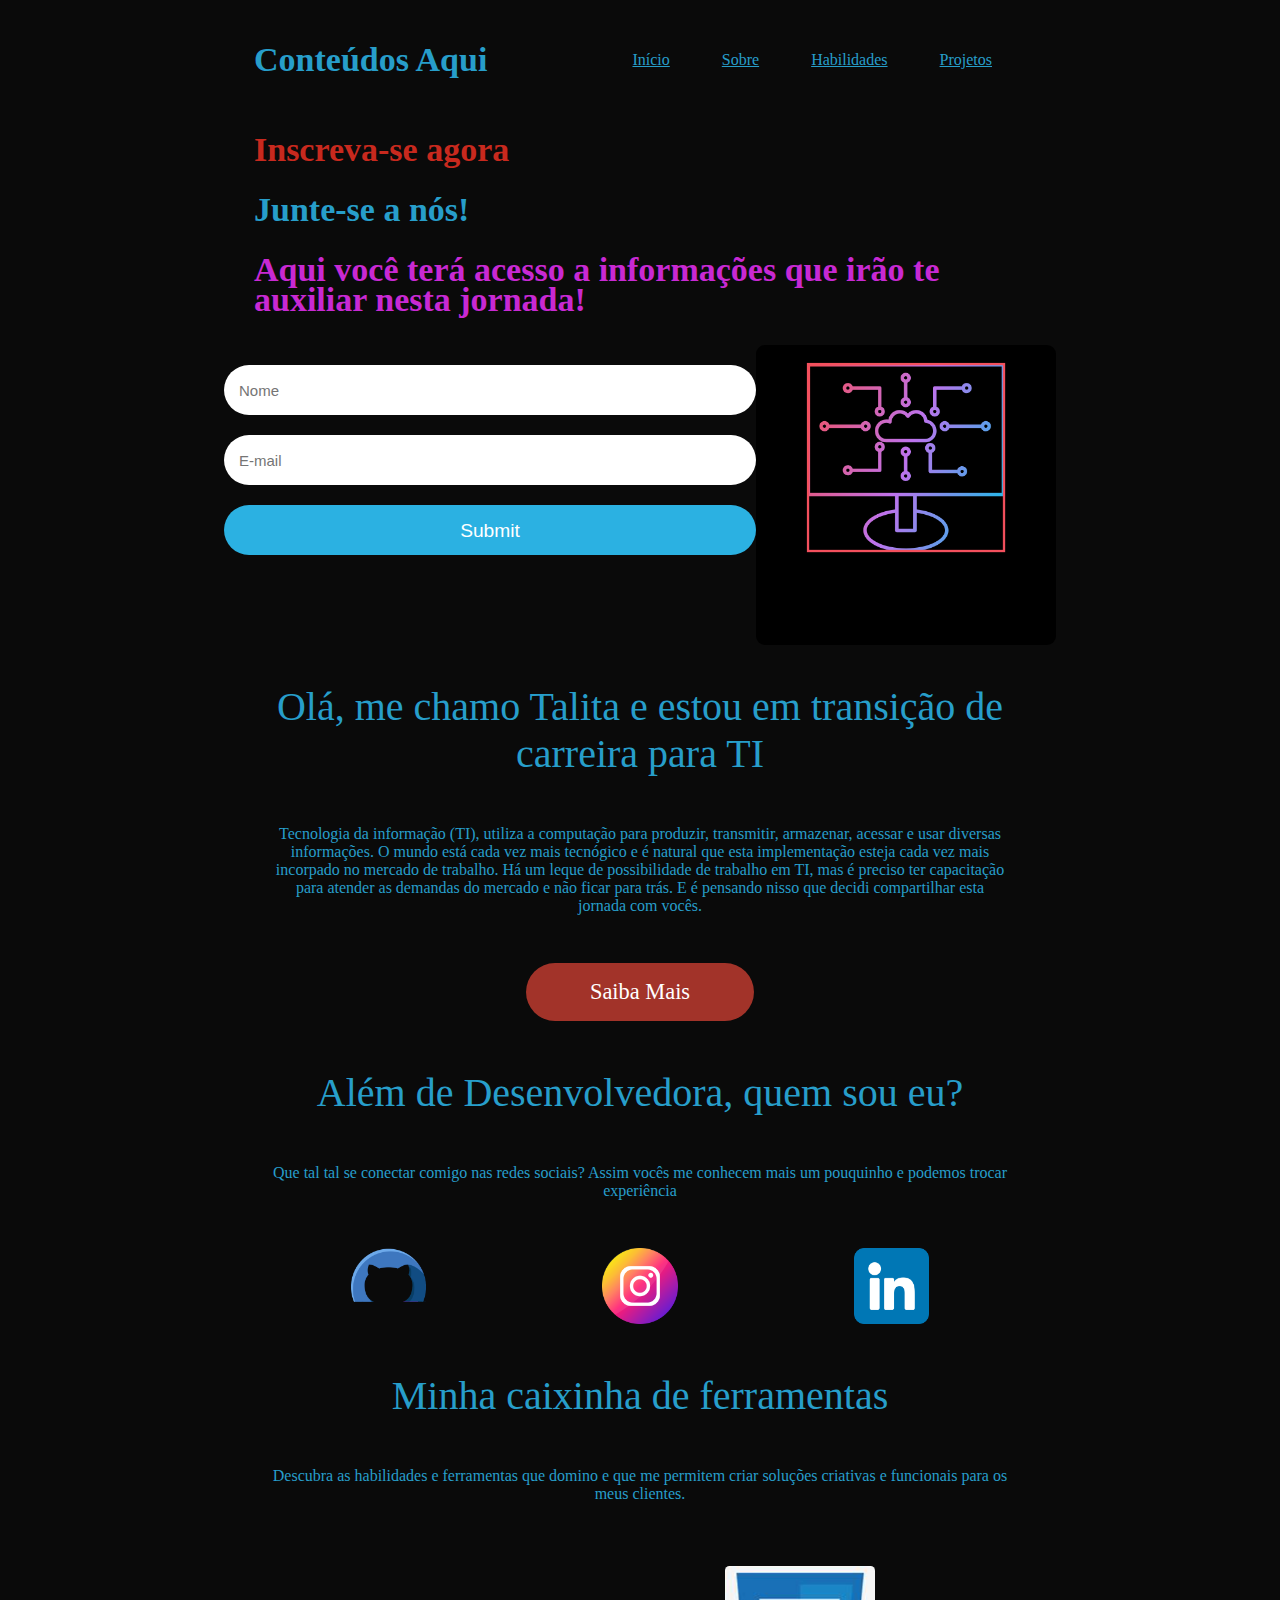
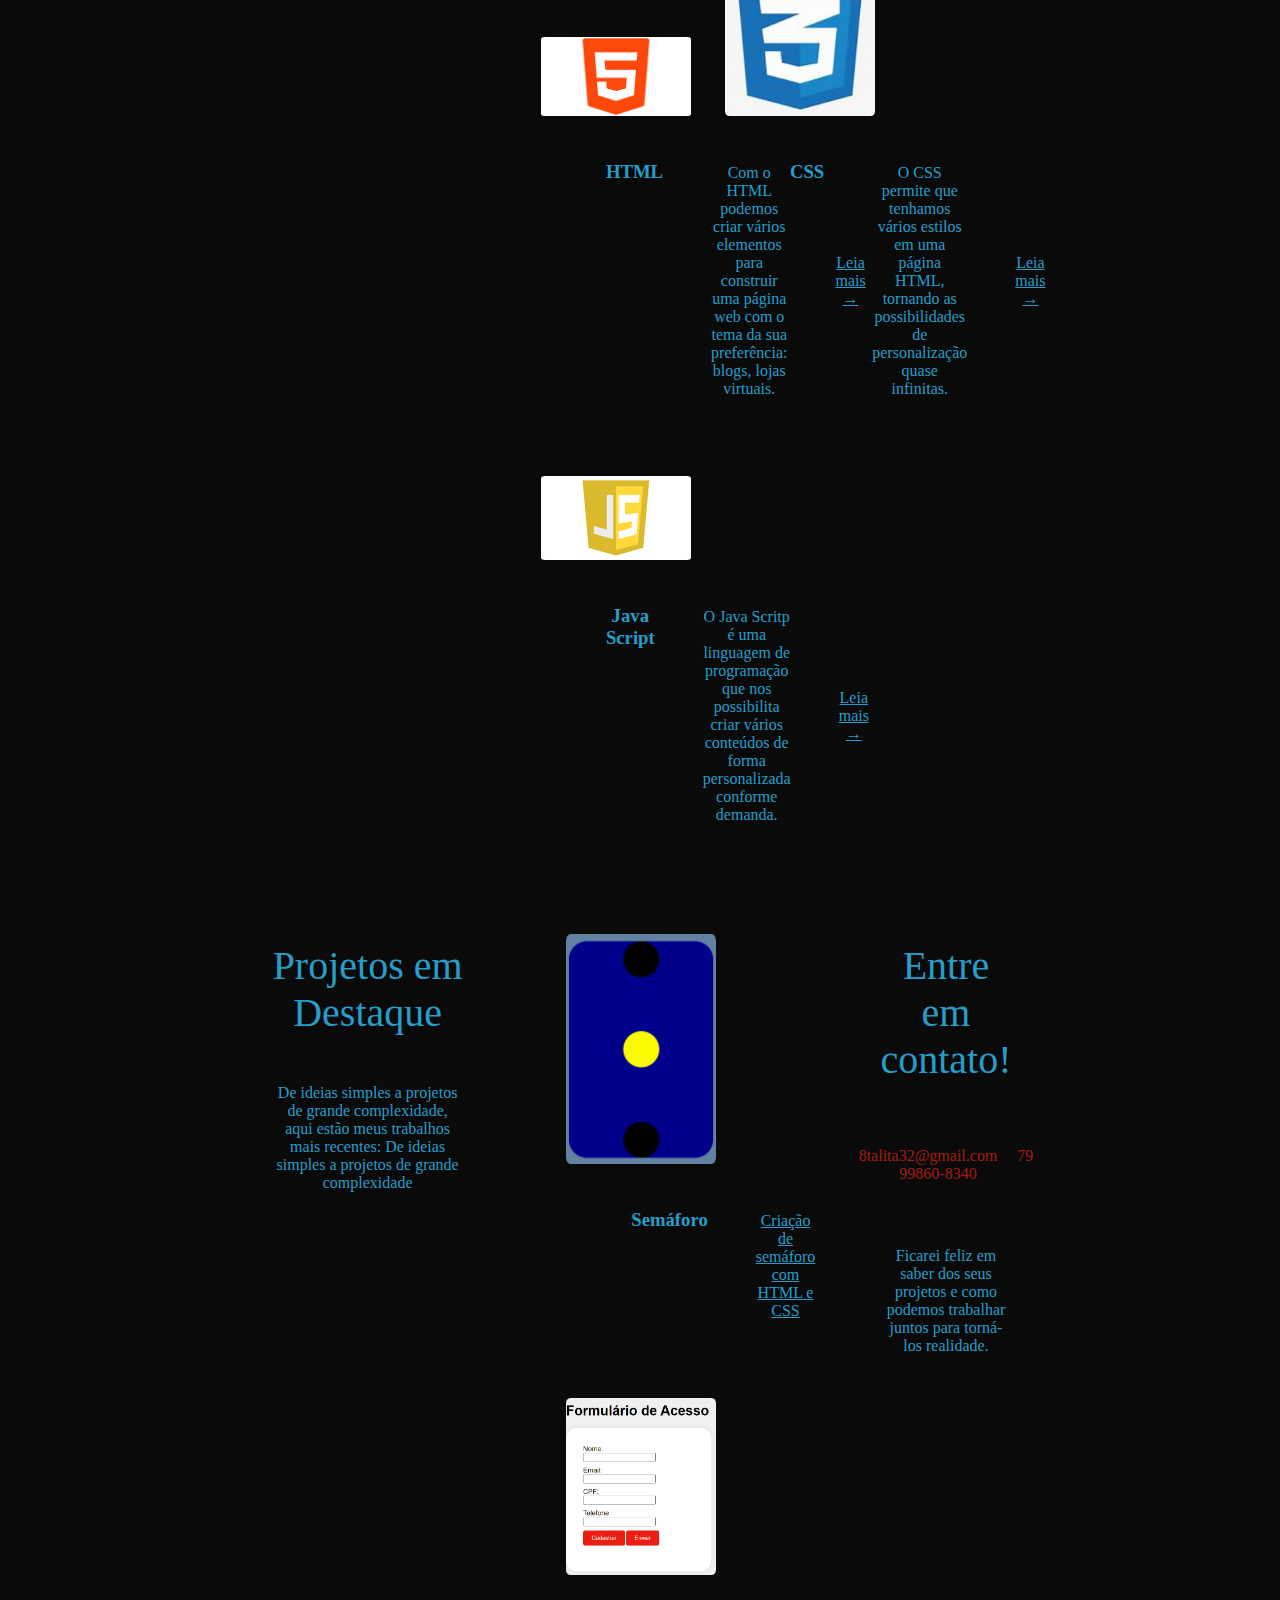
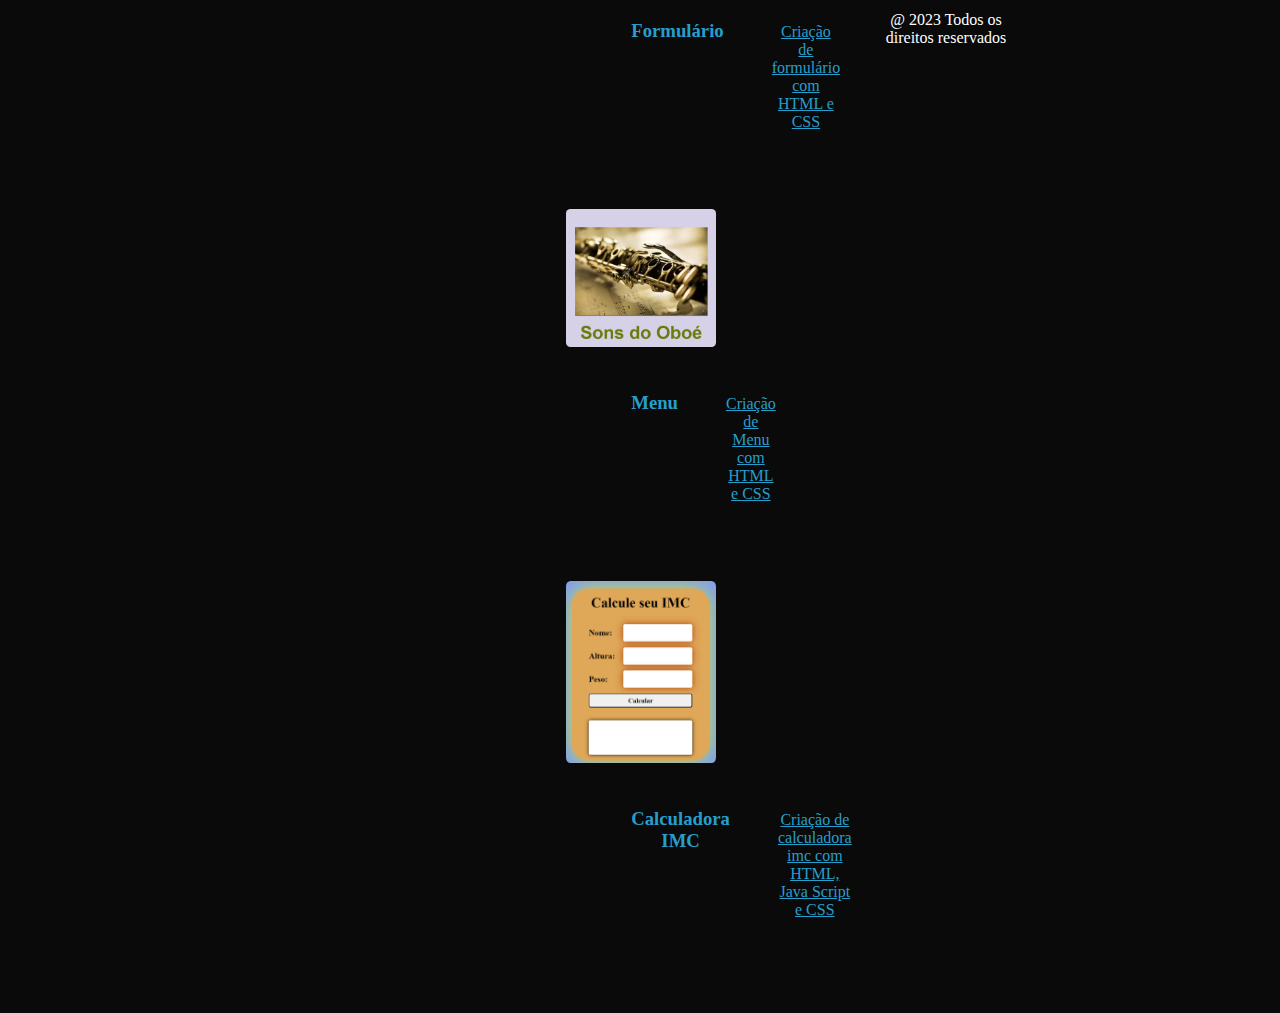
==== commit a7f9189e: "Update index.html" ====
--- a/index.html
+++ b/index.html
@@ -12,11 +12,10 @@
 <body>
     <header>
         <div id="title">
-            <h1>Conteúdo</h1>
-            <h1>Aqui</h1>
+            <h2>Conteúdos Aqui</h2>
         </div>
         <div class="navbar_links">
-            <a href="inicio">Início</a>
+            <a href="https://8talita.github.io/my.port.fullstack/">Início</a>
             <a href="about">Sobre</a>
             <a href="https://github.com/8talita">Habilidades</a>
             <a href="https://github.com/8talita/my.port.fullstack">Projetos</a>
@@ -27,9 +26,14 @@
         <aside>
             <h2><span>Inscreva-se agora</span></h2>
             <h2>Junte-se a nós!</h2>
-            <h3>
-                Aqui você terá acesso a informações que irão te auxiliar nesta jornada.
-            </h3>
+            <h2 class="cor">
+                Aqui você terá acesso a informações que irão te auxiliar nesta jornada!
+            </h2>
+            <style>
+                .cor{
+                    color: rgb(200, 41, 211);
+                }
+            </style>
             <div class="form_image">
             <form>
                 <input type="text" placeholder="Nome">
@@ -71,152 +75,171 @@
         </div>
         </ul>
     </h1> 
-        </section>
-   
-
-        <h1 class="secundary-title">Minha caixinha de ferramentas</h1>
-        <p>
-            Descubra as habilidades e ferramentas que domino e que me permitem criar soluções criativas e funcionais para os meus clientes.
-        </p>   
-                <div class="element1">
-                   <img src="html.png" alt="eita">
-                </div>
-                <div class="project_info max-Width">
-                    <h3>
-                      HTML
-                    </h3>
-                    <p>
-                        Com o HTML podemos criar vários elementos para construir uma página web com o tema da sua preferência: blogs, lojas virtuais.
-                    </p>
-                    <a href="#">Leia mais &rarr;</a>
-                </div>
-            </div>
-            <div>
-                <div class="element2">
-                    <img src="css_res.jpg" alt="delivery">
-                </div>
-                <div class="project_info  max-Width">
-                    <h3>
-                       CSS
-                    </h3>
-                    <p>
-                        O CSS permite que tenhamos vários estilos em uma página HTML, 
-                        tornando as possibilidades de personalização quase infinitas. 
-                    </p>
-                    <a href="#">Leia mais &rarr;</a>
-                </div>
-            </div>
-
-            <div>
-                <div class="element3">
-                    <img src="js.png" alt="ecommerce">
-                </div>
-                <div class="project_info  max-Width">
-                    <h3>
-                        Java Script
-                    </h3>
-                    <p>
-                        O Java Scritp é uma linguagem de programação que nos possibilita criar vários conteúdos de forma personalizada conforme demanda.
-                        
-                    </p>
-                    <a href="#">Leia mais &rarr;</a>
-                </div>
-            </div>
-            <!--<div>
-                <div class="element4">
-                    <img src="" alt="elem">
-                </div>
-                <div class="project_info  max-Width">
-                    <h3>
-                        Concretize seu sonho de obter sua loja virtual 
-                    </h3>
-                    <p>
-                        Aqui você poderá reliazar o sonho de ter o seu próprio negócio
-                        com ampla rentabilidade com menos custo.
-                        Sistema web desenvolvido para empresa 
-                        como cadastro de tarefas, atribuição de
-                        acompanhamento do status da atividade
-                    </p>
-                    <a href="#">Leia mais &rarr;</a>
-                </div>
-            </div> -->
+       
+<style>
+  li {
+    display: inline-block;
+    margin: 15px;
+    width: 150px;
+    text-align: center;
+    margin-left: 15px;
+  }
+ h3{
+    margin: 0;
+    width: 130px;
+    text-align: row;
+    margin-left: 65px;
+  }
+  
+</style>
+
+<h1>Minha caixinha de ferramentas</h1>
+<p class="description">
+    Descubra as habilidades e ferramentas que domino e que me permitem criar soluções criativas e funcionais para os meus clientes.
+</p>   
+<section>
+<ul class="sistemas">
+    <li>
+        <div class="element1">
+           <img src="html.png" alt="eita">
+        </div>
+        <div class="project_info max-Width">
+            <h3>
+              HTML
+            </h3>
+            <p>
+                Com o HTML podemos criar vários elementos para construir uma página web com o tema da sua preferência: blogs, lojas virtuais.
+            </p>
+            <a href="#">Leia mais &rarr;</a>
+        </div>
+    </li>
+  
+    <li>
         
-    </section>
-
-    <section id="projects" class="projects max-Width">
-        <div class="projects_content">
-            <h1 class="secondary-title">
-                Projetos em Destaque
-            </h1>
+        <div class="element2">
+            <img src="css_res.jpg" alt="delivery">
+        </div>
+        <div class="project_info  max-Width">
+            <h3>
+               CSS
+            </h3>
+            <p>
+                O CSS permite que tenhamos vários estilos em uma página HTML, 
+                tornando as possibilidades de personalização quase infinitas. 
+            </p>
+            <a href="#">Leia mais &rarr;</a>
+        </div>
+    </li>
+    <li>
+        <div class="element3">
+            <img src="js.png" alt="ecommerce">
+        </div>
+        <div class="project_info  max-Width">
+            <h3>
+                Java Script
+            </h3>
+            <p>
+                O Java Scritp é uma linguagem de programação que nos possibilita criar vários conteúdos de forma personalizada conforme demanda.
+                
+            </p>
+            <a href="#">Leia mais &rarr;</a>
+        </div>
+    </li>  
+</ul>
+
+<style>
+   .sistemas{margin-left: 25cap;
+
+   }
+</style>
+</section>
+
+<section id="projects" class="projects max-Width">
+<div class="projects_content">
+    <h1>
+        Projetos em Destaque
+    </h1>
 <p > De ideias simples a projetos de grande complexidade, aqui estão 
-    meus trabalhos mais recentes: De ideias simples a projetos de grande complexidade </p>
-    
-     </div>
-            <ul>
-                <div class="skills_item">
-                    <div class="image_container">
-                        <img src="files.png" alt="Gerenciamentos de versões">
-                    </div>
-                <h3>Caixa Farol</h3>
-                
-                
-              
-                <p>
-                    <a href="caixa-farol.html">Criação de semáforo com HTML e CSS</a>
-                </p>
-            </div>
-
-                <div class="skills_item">
-                    <div class="image_container">
-                        <img src="notebook.png" alt="Desenvolvimento Web">
-                    </div>
-                    <h3>Formulário</h3>
-                    <p><a href="formulariotalita.html">Criação de formulário com HTML e CSS</a></p>
-                </div>
-
-                <div class="skills_item">
-                    <div class="image_container">
-                        <img src="menu.png" alt="Web Design">
-                    </div>
-                    <h3>Menu</h3>
-                    <p><a href="menu.html">Criação de menu com HTML e CSS</a></p>
-                    
-                </div>
-
-                <div class="skills_item">
-                    <div class="image_container">
-                        <img src="imc.png" alt="UX/UI Design">
-                    </div>
-                    <h3>Cálculadora IMC</h3>
-                    <p><a href="imc.html">Criação de calculadora imc com HTML, Java Script e CSS</a></p>
-                </div>
-            </ul>
-        </div>
-    </section>
-    <footer>
-    <div class="footer_content max-Width mb-0" >
-        <h3 class="tertiary-title mb-m">
-            Entre em contato!
-        </h3>
-        <p class="mb-m">
-            Ficarei feliz em saber dos seus projetos e como podemos trabalhar
-            juntos para torná-los realidade.
-        </p>
-    <div class="footer-contact mb-m">
-        <span class="mb-m">8talita32@gmail.com</span>
-        <span>79 99860-8340</span>
-    </div>
-
-    <div class="mb-l max-Width">
-        <a href="#"> <img src="" alt=""></a>
-        <a href="#"> <img src="" alt=""></a>
-        <a href="#"> <img src="" alt=""></a>
-    </div>
-    <p class="footer-copyright">
-        @ 2023 Todos os direitos reservados
-    </p>
-    </div>
+meus trabalhos mais recentes: De ideias simples a projetos de grande complexidade </p>
+
+</div>
+<section>
+<ul class="proje"><li>
+<div class="element1">
+        <img src="files.png" alt="ecommerce">
+    </div>
+    <div class="project_info  max-Width">
+        <h3>Semáforo</h3>
+        <p>
+            <a href="caixa-farol.html">Criação de semáforo com HTML e CSS</a>
+        </p>
+    </div>
+</li>
+<li>
+    <div class="element2">
+        <img src="notebook.png" alt="ecommerce">
+    </div>
+    <div class="project_info  max-Width">
+        <h3>Formulário</h3>
+        <p>
+            <a href="formulariotalita.html">Criação de formulário com HTML e CSS</a>
+        </p>
+    </div>
+</li>
+<li>
+    <div class="element3">
+        <img src="menu.png" alt="ecommerce">
+    </div>
+    <div class="project_info  max-Width">
+        <h3>Menu</h3>
+        <p>
+            <a href="menu.html">Criação de Menu com HTML e CSS</a>
+        </p>
+    </div>
+</li>
+<li>
+    <div class="element1">
+        <img src="imc.png" alt="ecommerce">
+    </div>
+    <div class="project_info  max-Width">
+        <h3>Calculadora IMC</h3>
+        <p>
+            <a href="imc.html">Criação de calculadora imc com HTML, Java Script e CSS</a>
+        </p>
+    </div>
+</li>
+</ul>
+
+<style>
+    .proje{margin-right: 10cap;
+ 
+    }
+ </style>
+</section>
+<footer>
+<div class="footer_content max-Width mb-0" >
+<h1 class="tertiary-title mb-m">
+    Entre em contato!
+</h1>
+<div class="footer-contact mb-m">
+    <span class="mb-m">8talita32@gmail.com</span>
+    <span>79 99860-8340</span>
+    </div>    
+<p class="mb-m">
+    Ficarei feliz em saber dos seus projetos e como podemos trabalhar
+    juntos para torná-los realidade.
+</p>
+
+<ul class="mb-l max-Width">
+<li><a href="#"> <img src="" alt=""></a></li>
+<li><a href="#"> <img src="" alt=""></a></li>
+<li><a href="#"> <img src="" alt=""></a></li>
+</ul>
+<p class="footer-copyright">
+@ 2023 Todos os direitos reservados
+</p>
+</div>
 </footer>
-    </main>
+</main>
 </body>
 </html>
--- a/estilizando.css
+++ b/estilizando.css
@@ -13,18 +13,21 @@
     align-items: center;
 }
 
+.navbar_links{
+margin-inline: auto;
+margin-right:4rem;
+word-spacing: 3rem;
+}
 #title{
-    flex-direction: column;
-    line-height: 10px;
-}
-
-
-
-   li {margin-inline: auto;
-
-            }
+    flex-direction: row;
+    line-height: 3px;
+    
+}
+
+
 a{
     color:rgb(39, 158, 202);
+    margin: auto;
 }
 
 a:hover{
@@ -46,13 +49,14 @@
 h1{
     font-size: 40px; 
    font-weight: 200;
-}
-
-main{
-    display: flex;
-    flex-direction: column;
-    margin-top: 50px;
-}
+   margin: 2.4rem;
+   text-align: center;
+   max-width: 100%;
+   padding: auto;
+
+}
+
+
  h2{
     font-size: 34px; 
     line-height: 30px;
@@ -64,7 +68,7 @@
 
  }
  p{
-    line-height: 20px;
+  margin: 3rem;
     max-width: 100%;
     font-family:poppinsregular;
     text-align: center;
@@ -110,11 +114,7 @@
     display: flex;
     flex-direction: row !important;
  }
- .meio{
-    display: flex;
-    flex-direction:row;
-    text-align: center;
- }
+
 
  .btn{
     background-color: none;
@@ -149,8 +149,9 @@
 
 .skills_content{
    display: flex;
-   flex-direction: column;
-   text-align: center;
+   flex-direction: row;
+   text-align: center;
+   margin: center;
 }
 
 .description{
@@ -170,36 +171,36 @@
 margin: center;
 max-width: 30%;
 flex-direction: row;
-ali
 }
 
 
 
 .skills_item img{
-   max-width: 120px;
-   
-   
-}
+   width: 70px;
+      height: auto;
+      margin: center;
+      display: flex;
+      flex-direction: row;
+   }
 
 
 .projects{
    text-align: center !important;
    display: flex;
-   flex-direction: column;
-   max-width: 500%;
+   max-width: 100%;
    
 }
 
 .projects p{
    max-width: 100%;
-   text-align: center;
-   flex-direction: column;
+   flex-direction: block;
    
 }
 .project_info{
-  align-items:center;
+  align-items: first baseline;
   width: 150px;
-   
+  margin: center;
+  display: flex;
 }
 
 
